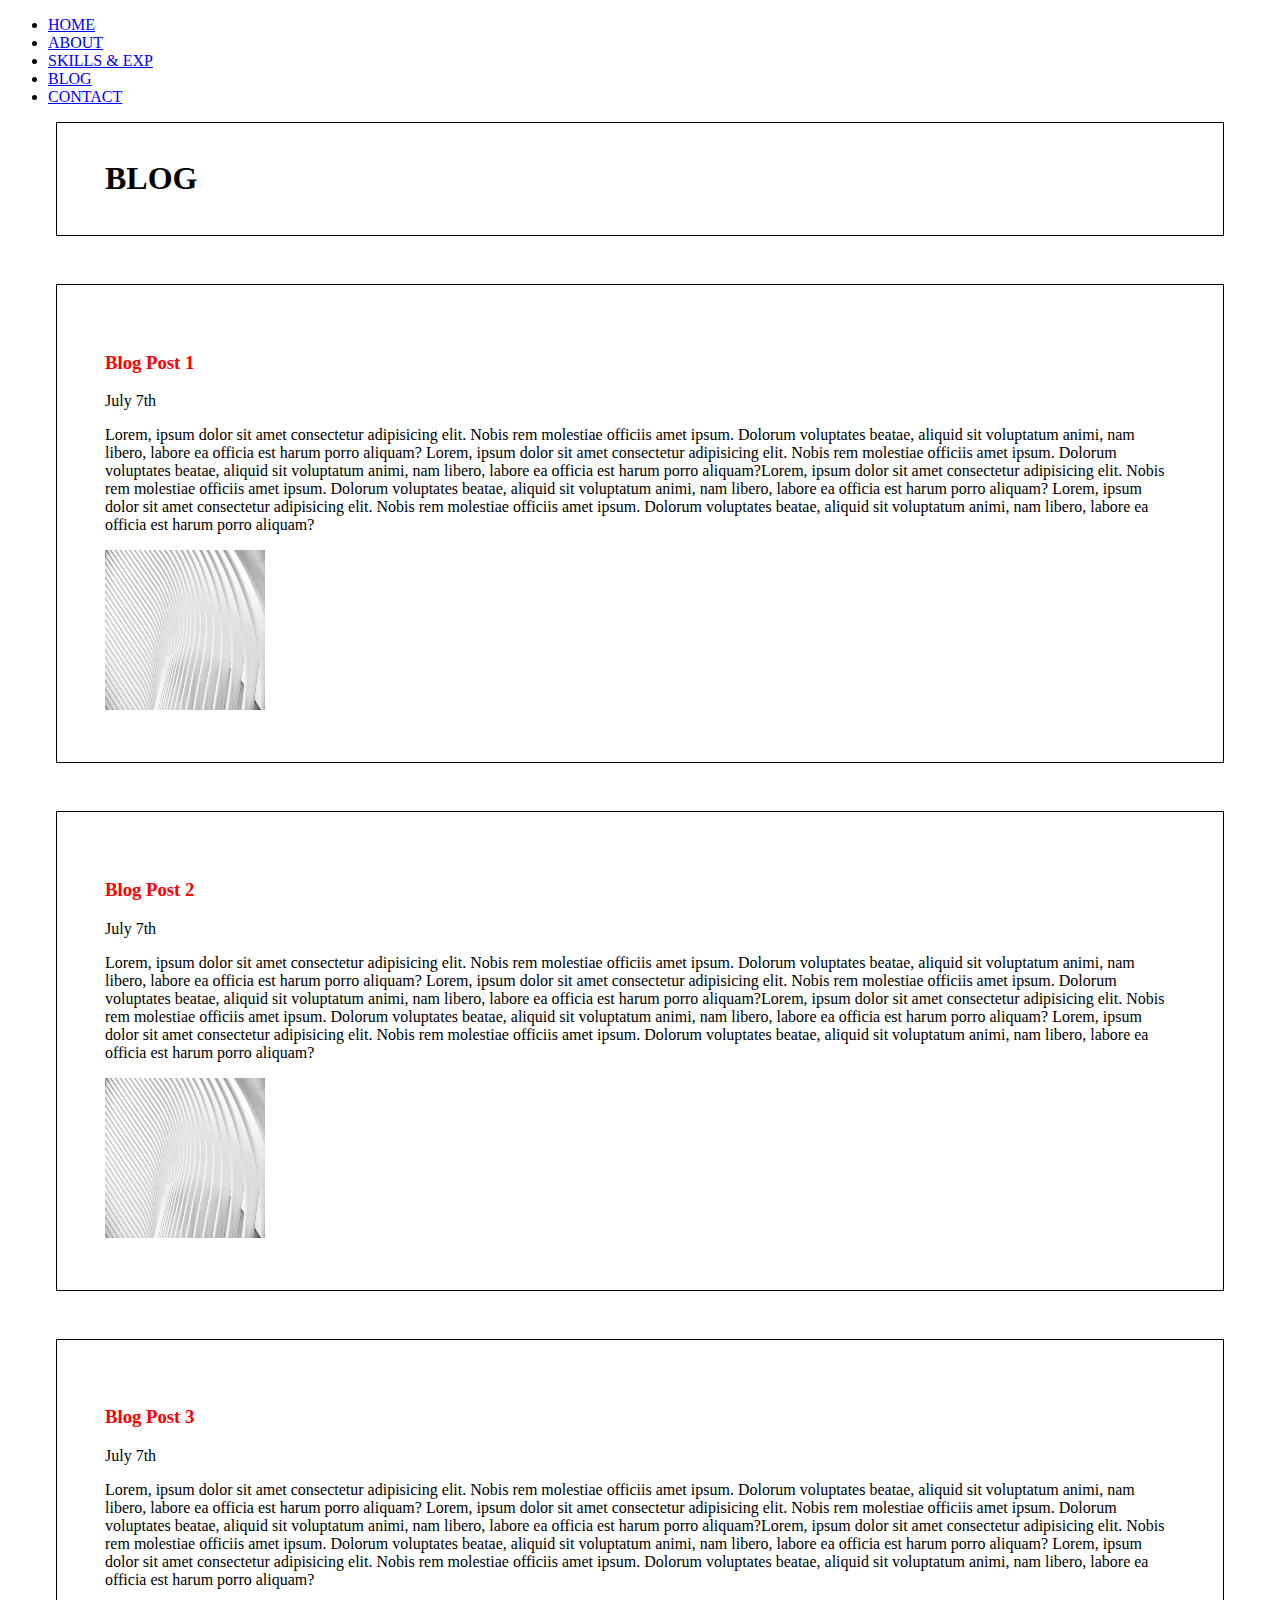
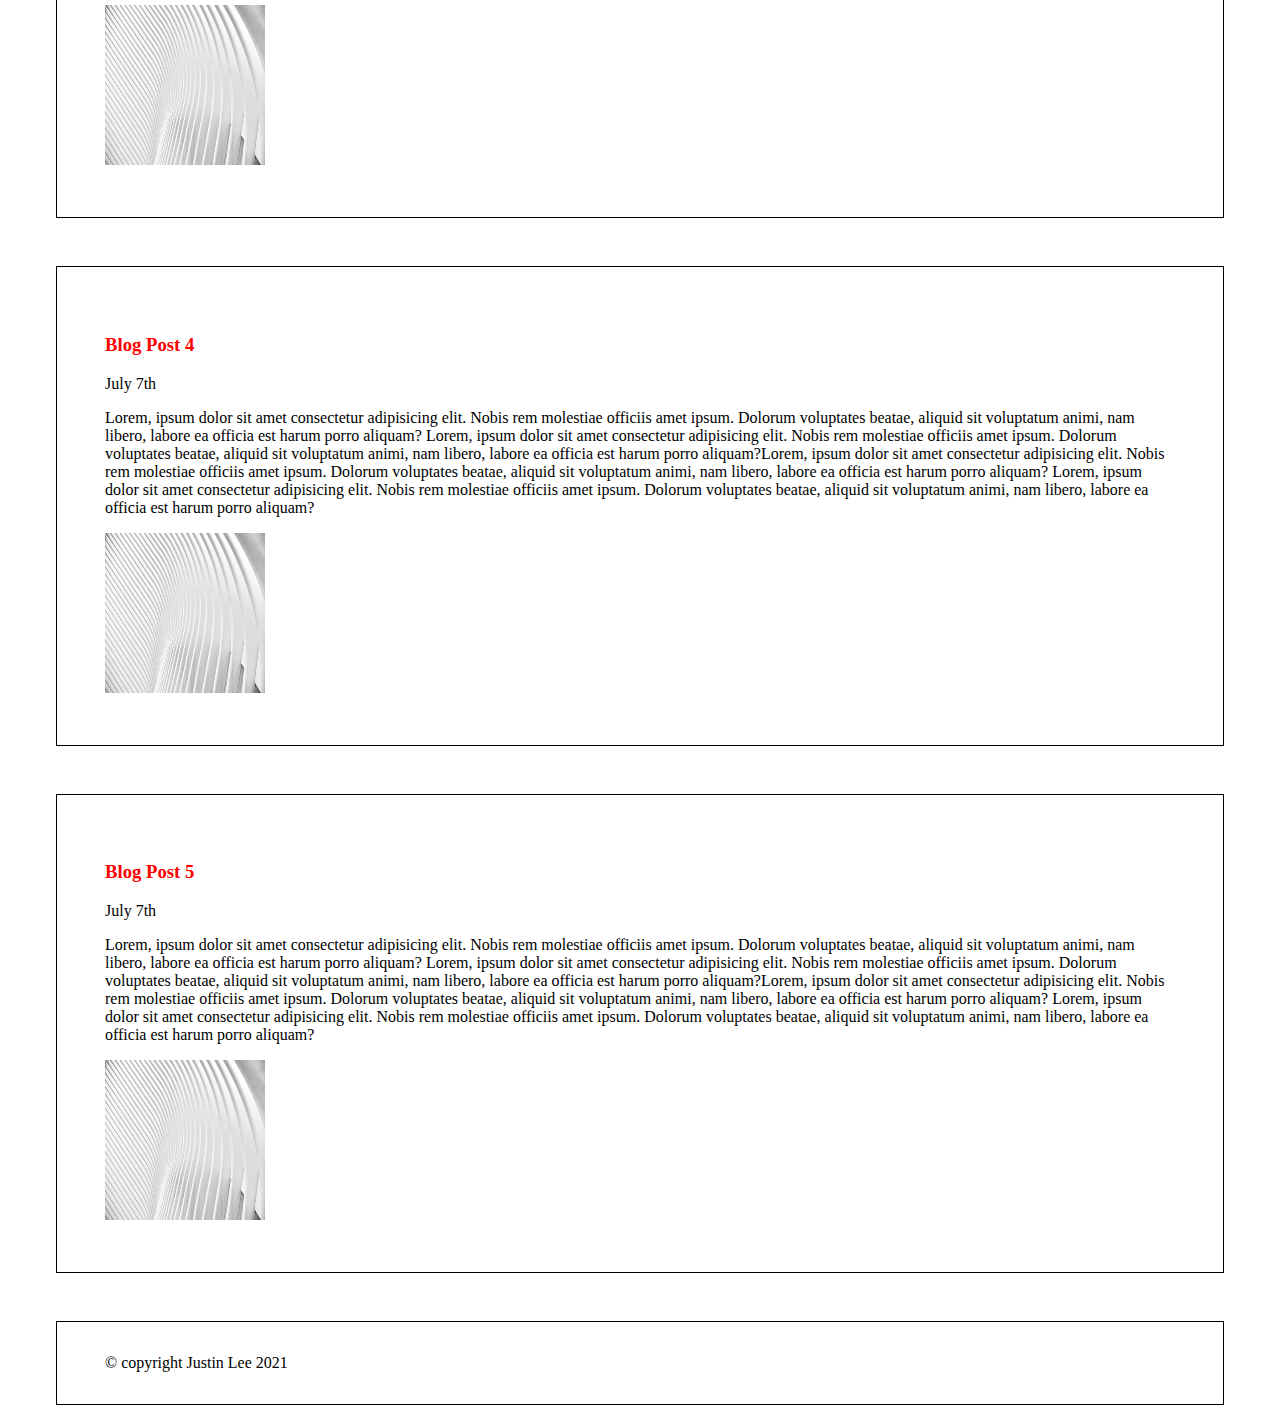
==== pages/blog.html @ 13c80269 "Fixed folder structure for test deployment" ====
<!DOCTYPE html>
<html lang="en">
<head>
    <meta charset="UTF-8">
    <meta http-equiv="X-UA-Compatible" content="IE=edge">
    <meta name="viewport" content="width=device-width, initial-scale=1.0">
    <link href="/src/css/styles.css" rel="stylesheet">
    <title>Blog - Justin Lee - Portfolio</title>
</head>
<body>
    <nav class="navbar">
        <ul>
            <li><a href="/src/index.html">HOME</a></li>
            <li><a href="/src/pages/about.html">ABOUT</a></li>
            <li><a href="/src/pages/skills.html">SKILLS & EXP</a></li>
            <li><a href="/src/pages/blog.html">BLOG</a></li>
            <li><a href="/src/pages/contact.html">CONTACT</a></li>
        </ul>
    </nav>
    <div class="home-container">
        <header id="landing">
            <h1>BLOG</h1>
        </header>
        <article class="blog-box">
            <h3 class="blog-box-heading">Blog Post 1</h3>
            <time datetime="2021-07-07">July 7th</time>
            <p>Lorem, ipsum dolor sit amet consectetur adipisicing elit. Nobis rem molestiae officiis amet ipsum. Dolorum voluptates beatae, aliquid sit voluptatum animi, nam libero, labore ea officia est harum porro aliquam? Lorem, ipsum dolor sit amet consectetur adipisicing elit. Nobis rem molestiae officiis amet ipsum. Dolorum voluptates beatae, aliquid sit voluptatum animi, nam libero, labore ea officia est harum porro aliquam?Lorem, ipsum dolor sit amet consectetur adipisicing elit. Nobis rem molestiae officiis amet ipsum. Dolorum voluptates beatae, aliquid sit voluptatum animi, nam libero, labore ea officia est harum porro aliquam? Lorem, ipsum dolor sit amet consectetur adipisicing elit. Nobis rem molestiae officiis amet ipsum. Dolorum voluptates beatae, aliquid sit voluptatum animi, nam libero, labore ea officia est harum porro aliquam?</p>
            <img class="landing-images" alt="architecture" src="/src/resources/img/wave.jpg">
        </article>
        <article class="blog-box">
            <h3 class="blog-box-heading">Blog Post 2</h3>
            <time datetime="2021-07-07">July 7th</time>
            <p>Lorem, ipsum dolor sit amet consectetur adipisicing elit. Nobis rem molestiae officiis amet ipsum. Dolorum voluptates beatae, aliquid sit voluptatum animi, nam libero, labore ea officia est harum porro aliquam? Lorem, ipsum dolor sit amet consectetur adipisicing elit. Nobis rem molestiae officiis amet ipsum. Dolorum voluptates beatae, aliquid sit voluptatum animi, nam libero, labore ea officia est harum porro aliquam?Lorem, ipsum dolor sit amet consectetur adipisicing elit. Nobis rem molestiae officiis amet ipsum. Dolorum voluptates beatae, aliquid sit voluptatum animi, nam libero, labore ea officia est harum porro aliquam? Lorem, ipsum dolor sit amet consectetur adipisicing elit. Nobis rem molestiae officiis amet ipsum. Dolorum voluptates beatae, aliquid sit voluptatum animi, nam libero, labore ea officia est harum porro aliquam?</p>
            <img class="landing-images" alt="architecture" src="/src/resources/img/wave.jpg">
        </article>
        <article class="blog-box">
            <h3 class="blog-box-heading">Blog Post 3</h3>
            <time datetime="2021-07-07">July 7th</time>
            <p>Lorem, ipsum dolor sit amet consectetur adipisicing elit. Nobis rem molestiae officiis amet ipsum. Dolorum voluptates beatae, aliquid sit voluptatum animi, nam libero, labore ea officia est harum porro aliquam? Lorem, ipsum dolor sit amet consectetur adipisicing elit. Nobis rem molestiae officiis amet ipsum. Dolorum voluptates beatae, aliquid sit voluptatum animi, nam libero, labore ea officia est harum porro aliquam?Lorem, ipsum dolor sit amet consectetur adipisicing elit. Nobis rem molestiae officiis amet ipsum. Dolorum voluptates beatae, aliquid sit voluptatum animi, nam libero, labore ea officia est harum porro aliquam? Lorem, ipsum dolor sit amet consectetur adipisicing elit. Nobis rem molestiae officiis amet ipsum. Dolorum voluptates beatae, aliquid sit voluptatum animi, nam libero, labore ea officia est harum porro aliquam?</p>
            <img class="landing-images" alt="architecture" src="/src/resources/img/wave.jpg">
        </article>
        <article class="blog-box">
            <h3 class="blog-box-heading">Blog Post 4</h3>
            <time datetime="2021-07-07">July 7th</time>
            <p>Lorem, ipsum dolor sit amet consectetur adipisicing elit. Nobis rem molestiae officiis amet ipsum. Dolorum voluptates beatae, aliquid sit voluptatum animi, nam libero, labore ea officia est harum porro aliquam? Lorem, ipsum dolor sit amet consectetur adipisicing elit. Nobis rem molestiae officiis amet ipsum. Dolorum voluptates beatae, aliquid sit voluptatum animi, nam libero, labore ea officia est harum porro aliquam?Lorem, ipsum dolor sit amet consectetur adipisicing elit. Nobis rem molestiae officiis amet ipsum. Dolorum voluptates beatae, aliquid sit voluptatum animi, nam libero, labore ea officia est harum porro aliquam? Lorem, ipsum dolor sit amet consectetur adipisicing elit. Nobis rem molestiae officiis amet ipsum. Dolorum voluptates beatae, aliquid sit voluptatum animi, nam libero, labore ea officia est harum porro aliquam?</p>
            <img class="landing-images" alt="architecture" src="/src/resources/img/wave.jpg">
        </article>
        <article class="blog-box">
            <h3 class="blog-box-heading">Blog Post 5</h3>
            <time datetime="2021-07-07">July 7th</time>
            <p>Lorem, ipsum dolor sit amet consectetur adipisicing elit. Nobis rem molestiae officiis amet ipsum. Dolorum voluptates beatae, aliquid sit voluptatum animi, nam libero, labore ea officia est harum porro aliquam? Lorem, ipsum dolor sit amet consectetur adipisicing elit. Nobis rem molestiae officiis amet ipsum. Dolorum voluptates beatae, aliquid sit voluptatum animi, nam libero, labore ea officia est harum porro aliquam?Lorem, ipsum dolor sit amet consectetur adipisicing elit. Nobis rem molestiae officiis amet ipsum. Dolorum voluptates beatae, aliquid sit voluptatum animi, nam libero, labore ea officia est harum porro aliquam? Lorem, ipsum dolor sit amet consectetur adipisicing elit. Nobis rem molestiae officiis amet ipsum. Dolorum voluptates beatae, aliquid sit voluptatum animi, nam libero, labore ea officia est harum porro aliquam?</p>
            <img class="landing-images" alt="architecture" src="/src/resources/img/wave.jpg">
        </article>
        <footer class="copyright-footer">
            <p>&#169 copyright Justin Lee 2021</p>
        </footer>
    </div>
</body>
</html>
---- src/css/styles.css ----
.landing-images {
  width: 10rem;
  height: 10rem; }

.home-container {
  display: flexbox; }

.home-box {
  margin: 3rem;
  padding: 3rem;
  border: 1px solid black; }

.blog-box {
  margin: 3rem;
  padding: 3rem;
  border: 1px solid black; }

#landing {
  margin: 1rem 3rem;
  padding: 1rem 3rem;
  border: 1px solid black; }

.copyright-footer {
  margin: 1rem 3rem;
  padding: 1rem 3rem;
  border: 1px solid black; }

.home-box-heading {
  color: blue; }

.blog-box-heading {
  color: red; }

#contact-form {
  display: flexbox;
  color: red;
  margin: 3rem;
  padding: 3rem;
  border: 1px solid black; }

/*# sourceMappingURL=styles.css.map */
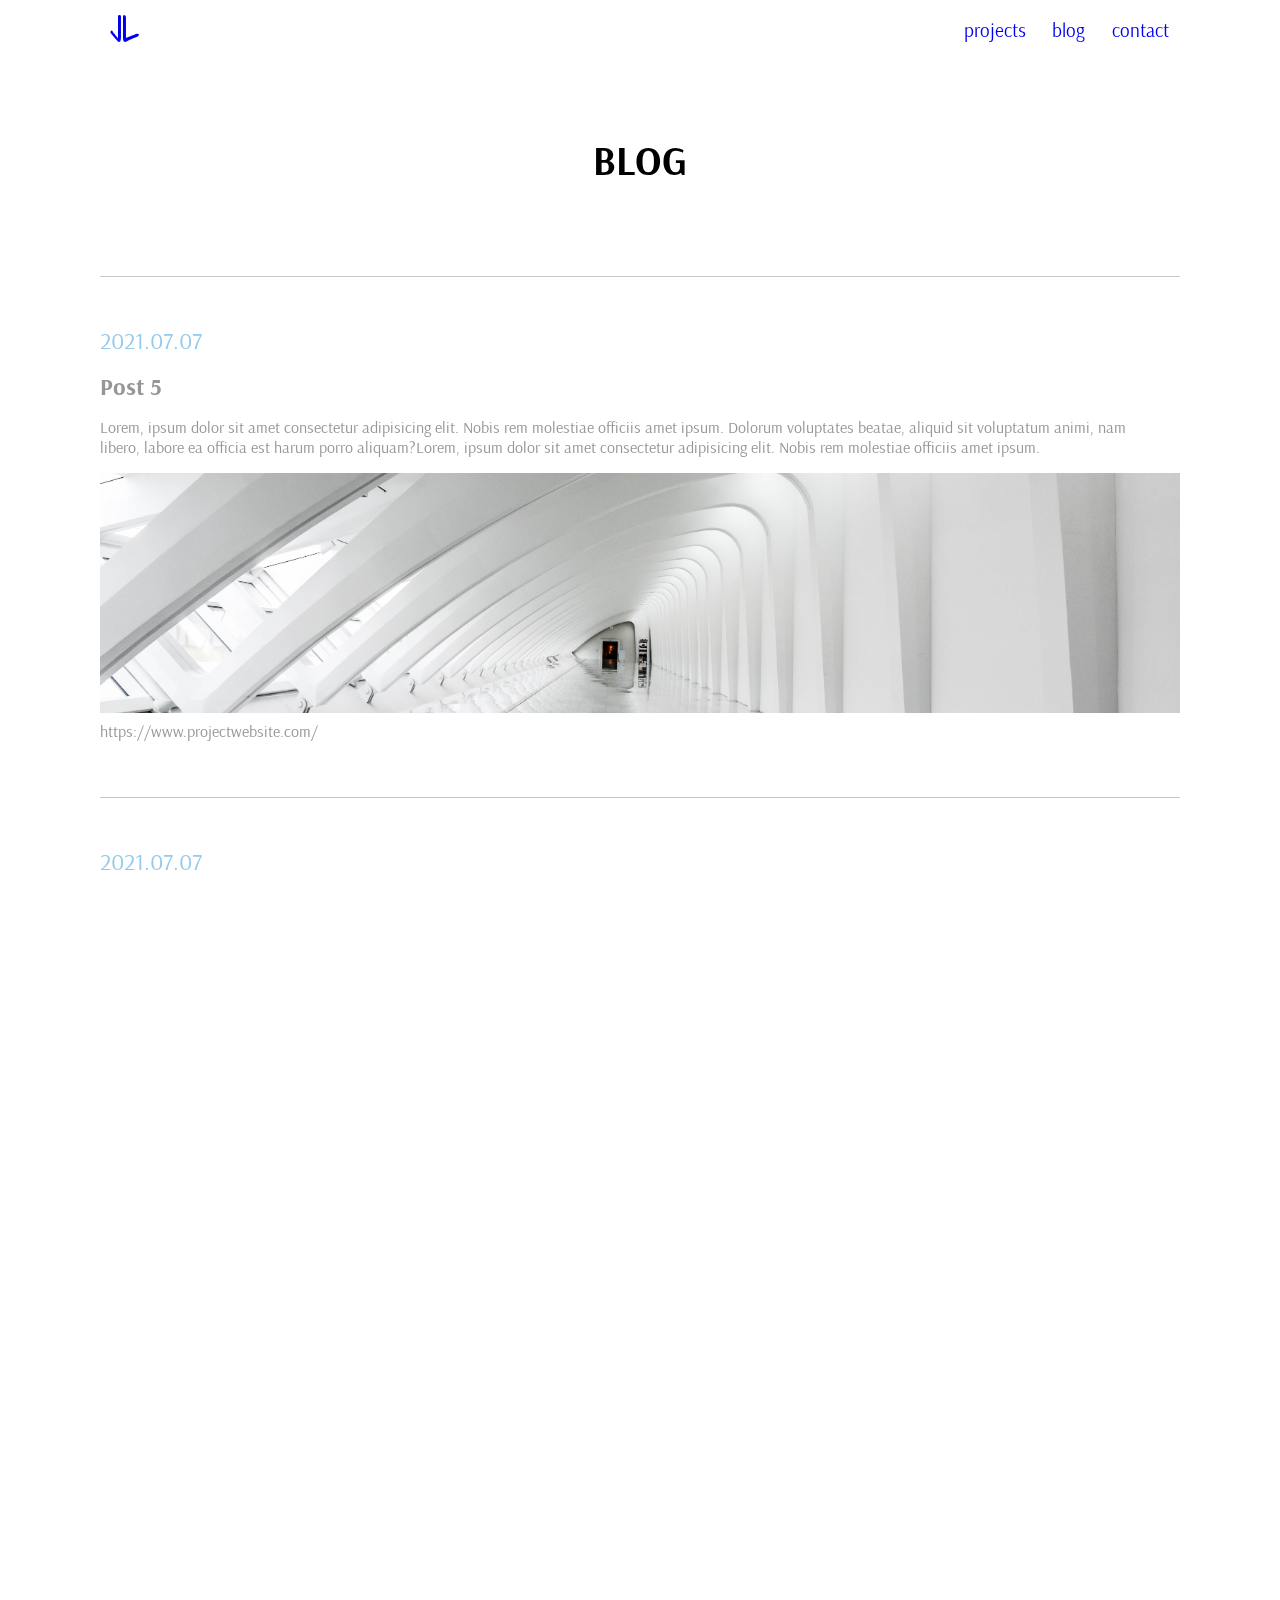
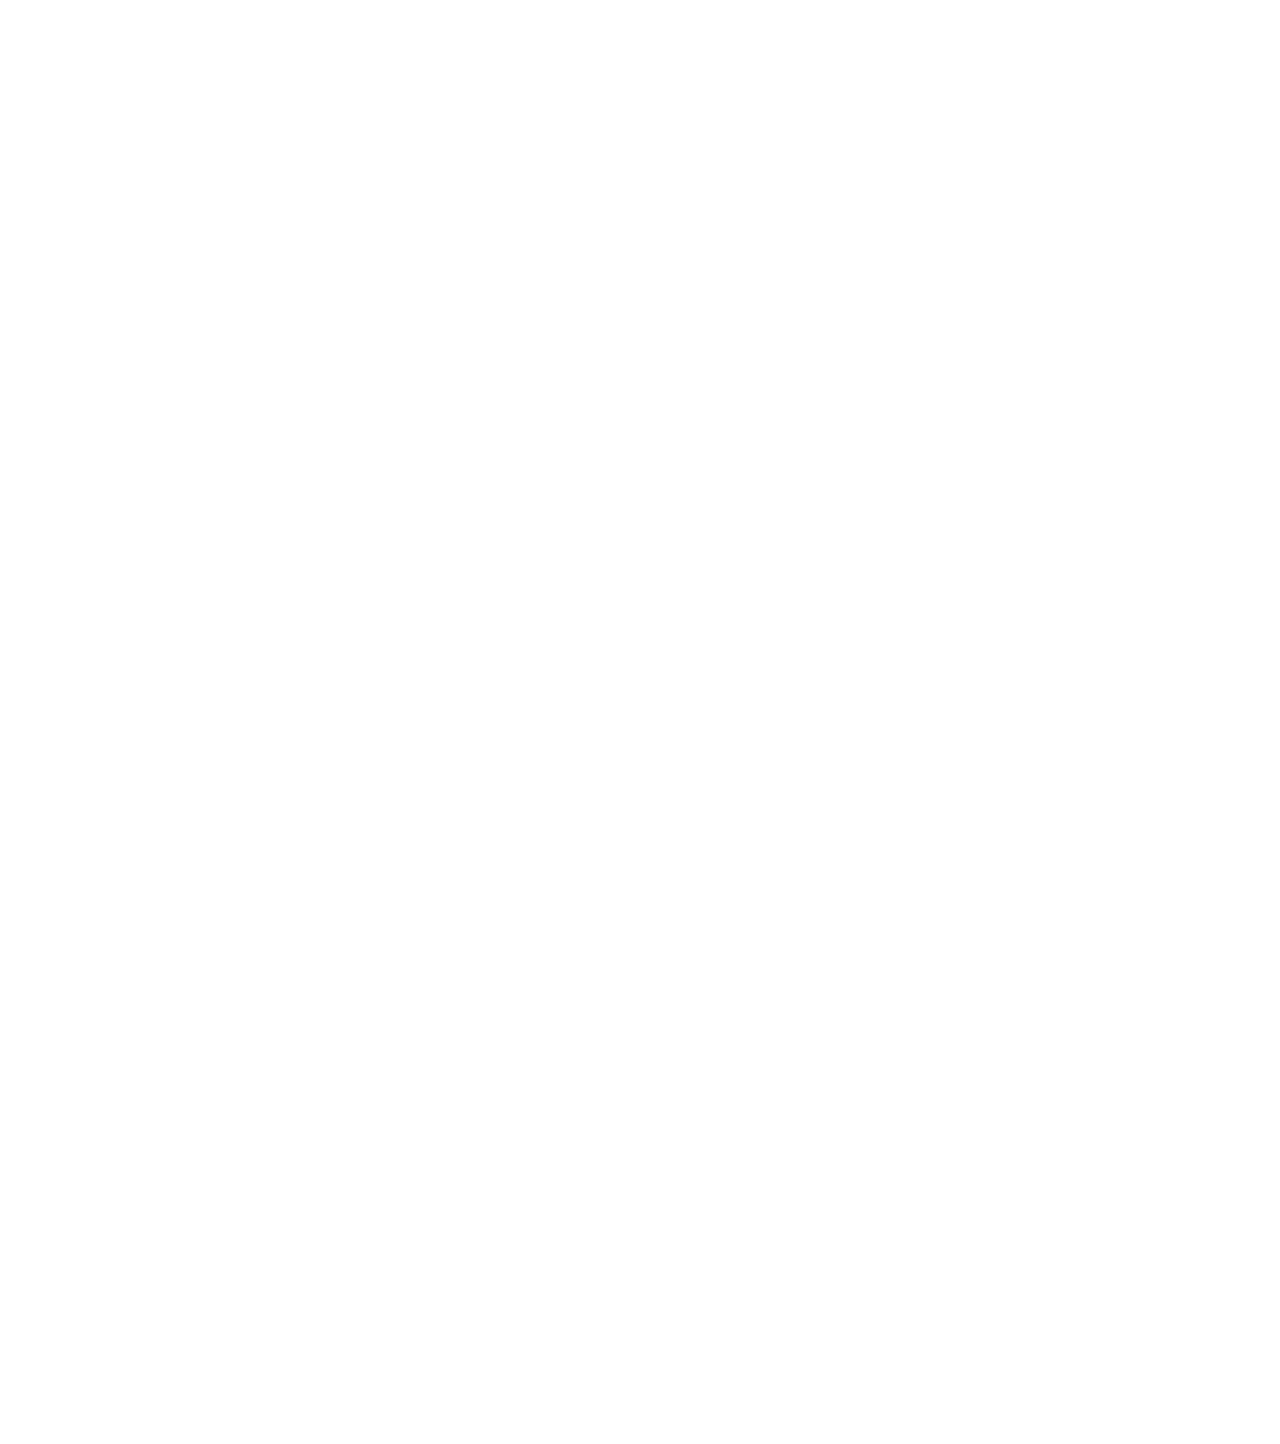
==== commit 095e1a27: "Amended folder stucture for submission, fixed various anchor tags" ====
--- a/pages/blog.html
+++ b/pages/blog.html
@@ -4,56 +4,81 @@
     <meta charset="UTF-8">
     <meta http-equiv="X-UA-Compatible" content="IE=edge">
     <meta name="viewport" content="width=device-width, initial-scale=1.0">
-    <link href="/src/css/styles.css" rel="stylesheet">
+    <link href="/css/styles.css" rel="stylesheet">
+    <link rel="preconnect" href="https://fonts.googleapis.com">
+    <link rel="preconnect" href="https://fonts.gstatic.com" crossorigin>
+    <link href="https://fonts.googleapis.com/css2?family=Arsenal:ital,wght@0,400;0,700;1,400;1,700&family=Covered+By+Your+Grace&display=swap" rel="stylesheet">
     <title>Blog - Justin Lee - Portfolio</title>
 </head>
 <body>
-    <nav class="navbar">
-        <ul>
-            <li><a href="/src/index.html">HOME</a></li>
-            <li><a href="/src/pages/about.html">ABOUT</a></li>
-            <li><a href="/src/pages/skills.html">SKILLS & EXP</a></li>
-            <li><a href="/src/pages/blog.html">BLOG</a></li>
-            <li><a href="/src/pages/contact.html">CONTACT</a></li>
-        </ul>
-    </nav>
-    <div class="home-container">
-        <header id="landing">
+
+    <!--Navbar-->
+    <header class="header-outer-container">
+        <nav class="nav-container">
+            <a id="name-logo" href="../index.html">JL</a>
+            <div>
+                <a href="./projects.html">projects</a>
+                <a href="./blog.html">blog</a>
+                <a href="./contact.html">contact</a>
+            </div>
+        </nav>
+    </header>
+
+    <div class="container">
             <h1>BLOG</h1>
-        </header>
-        <article class="blog-box">
-            <h3 class="blog-box-heading">Blog Post 1</h3>
-            <time datetime="2021-07-07">July 7th</time>
-            <p>Lorem, ipsum dolor sit amet consectetur adipisicing elit. Nobis rem molestiae officiis amet ipsum. Dolorum voluptates beatae, aliquid sit voluptatum animi, nam libero, labore ea officia est harum porro aliquam? Lorem, ipsum dolor sit amet consectetur adipisicing elit. Nobis rem molestiae officiis amet ipsum. Dolorum voluptates beatae, aliquid sit voluptatum animi, nam libero, labore ea officia est harum porro aliquam?Lorem, ipsum dolor sit amet consectetur adipisicing elit. Nobis rem molestiae officiis amet ipsum. Dolorum voluptates beatae, aliquid sit voluptatum animi, nam libero, labore ea officia est harum porro aliquam? Lorem, ipsum dolor sit amet consectetur adipisicing elit. Nobis rem molestiae officiis amet ipsum. Dolorum voluptates beatae, aliquid sit voluptatum animi, nam libero, labore ea officia est harum porro aliquam?</p>
-            <img class="landing-images" alt="architecture" src="/src/resources/img/wave.jpg">
-        </article>
-        <article class="blog-box">
-            <h3 class="blog-box-heading">Blog Post 2</h3>
-            <time datetime="2021-07-07">July 7th</time>
-            <p>Lorem, ipsum dolor sit amet consectetur adipisicing elit. Nobis rem molestiae officiis amet ipsum. Dolorum voluptates beatae, aliquid sit voluptatum animi, nam libero, labore ea officia est harum porro aliquam? Lorem, ipsum dolor sit amet consectetur adipisicing elit. Nobis rem molestiae officiis amet ipsum. Dolorum voluptates beatae, aliquid sit voluptatum animi, nam libero, labore ea officia est harum porro aliquam?Lorem, ipsum dolor sit amet consectetur adipisicing elit. Nobis rem molestiae officiis amet ipsum. Dolorum voluptates beatae, aliquid sit voluptatum animi, nam libero, labore ea officia est harum porro aliquam? Lorem, ipsum dolor sit amet consectetur adipisicing elit. Nobis rem molestiae officiis amet ipsum. Dolorum voluptates beatae, aliquid sit voluptatum animi, nam libero, labore ea officia est harum porro aliquam?</p>
-            <img class="landing-images" alt="architecture" src="/src/resources/img/wave.jpg">
-        </article>
-        <article class="blog-box">
-            <h3 class="blog-box-heading">Blog Post 3</h3>
-            <time datetime="2021-07-07">July 7th</time>
-            <p>Lorem, ipsum dolor sit amet consectetur adipisicing elit. Nobis rem molestiae officiis amet ipsum. Dolorum voluptates beatae, aliquid sit voluptatum animi, nam libero, labore ea officia est harum porro aliquam? Lorem, ipsum dolor sit amet consectetur adipisicing elit. Nobis rem molestiae officiis amet ipsum. Dolorum voluptates beatae, aliquid sit voluptatum animi, nam libero, labore ea officia est harum porro aliquam?Lorem, ipsum dolor sit amet consectetur adipisicing elit. Nobis rem molestiae officiis amet ipsum. Dolorum voluptates beatae, aliquid sit voluptatum animi, nam libero, labore ea officia est harum porro aliquam? Lorem, ipsum dolor sit amet consectetur adipisicing elit. Nobis rem molestiae officiis amet ipsum. Dolorum voluptates beatae, aliquid sit voluptatum animi, nam libero, labore ea officia est harum porro aliquam?</p>
-            <img class="landing-images" alt="architecture" src="/src/resources/img/wave.jpg">
-        </article>
-        <article class="blog-box">
-            <h3 class="blog-box-heading">Blog Post 4</h3>
-            <time datetime="2021-07-07">July 7th</time>
-            <p>Lorem, ipsum dolor sit amet consectetur adipisicing elit. Nobis rem molestiae officiis amet ipsum. Dolorum voluptates beatae, aliquid sit voluptatum animi, nam libero, labore ea officia est harum porro aliquam? Lorem, ipsum dolor sit amet consectetur adipisicing elit. Nobis rem molestiae officiis amet ipsum. Dolorum voluptates beatae, aliquid sit voluptatum animi, nam libero, labore ea officia est harum porro aliquam?Lorem, ipsum dolor sit amet consectetur adipisicing elit. Nobis rem molestiae officiis amet ipsum. Dolorum voluptates beatae, aliquid sit voluptatum animi, nam libero, labore ea officia est harum porro aliquam? Lorem, ipsum dolor sit amet consectetur adipisicing elit. Nobis rem molestiae officiis amet ipsum. Dolorum voluptates beatae, aliquid sit voluptatum animi, nam libero, labore ea officia est harum porro aliquam?</p>
-            <img class="landing-images" alt="architecture" src="/src/resources/img/wave.jpg">
-        </article>
-        <article class="blog-box">
-            <h3 class="blog-box-heading">Blog Post 5</h3>
-            <time datetime="2021-07-07">July 7th</time>
-            <p>Lorem, ipsum dolor sit amet consectetur adipisicing elit. Nobis rem molestiae officiis amet ipsum. Dolorum voluptates beatae, aliquid sit voluptatum animi, nam libero, labore ea officia est harum porro aliquam? Lorem, ipsum dolor sit amet consectetur adipisicing elit. Nobis rem molestiae officiis amet ipsum. Dolorum voluptates beatae, aliquid sit voluptatum animi, nam libero, labore ea officia est harum porro aliquam?Lorem, ipsum dolor sit amet consectetur adipisicing elit. Nobis rem molestiae officiis amet ipsum. Dolorum voluptates beatae, aliquid sit voluptatum animi, nam libero, labore ea officia est harum porro aliquam? Lorem, ipsum dolor sit amet consectetur adipisicing elit. Nobis rem molestiae officiis amet ipsum. Dolorum voluptates beatae, aliquid sit voluptatum animi, nam libero, labore ea officia est harum porro aliquam?</p>
-            <img class="landing-images" alt="architecture" src="/src/resources/img/wave.jpg">
-        </article>
-        <footer class="copyright-footer">
-            <p>&#169 copyright Justin Lee 2021</p>
-        </footer>
+            <ul class="blog-posts">
+                <li>
+                    <div>
+                        <time datetime="2021-07-07">2021.07.07</time>
+                        <h4>Post 5</h4>
+                        <p>Lorem, ipsum dolor sit amet consectetur adipisicing elit. Nobis rem molestiae officiis amet ipsum. Dolorum voluptates beatae, aliquid sit voluptatum animi, nam libero, labore ea officia est harum porro aliquam?Lorem, ipsum dolor sit amet consectetur adipisicing elit. Nobis rem molestiae officiis amet ipsum.</p>
+                        <img alt="architecture" src="/resources/img/arches.jpg">
+                        <a href="https://www.google.com/">https://www.projectwebsite.com/</a>
+                    </div>
+                </li>
+                <li>
+                    <div>
+                        <time datetime="2021-07-07">2021.07.07</time>
+                        <h4>Post 4</h4>
+                        <p>Lorem, ipsum dolor sit amet consectetur adipisicing elit. Nobis rem molestiae officiis amet ipsum. Dolorum voluptates beatae, aliquid sit voluptatum animi, nam libero, labore ea officia est harum porro aliquam?Lorem, ipsum dolor sit amet consectetur adipisicing elit. Nobis rem molestiae officiis amet ipsum.</p>
+                        <img alt="architecture" src="/resources/img/arches.jpg">
+                        <a href="https://www.google.com/">https://www.projectwebsite.com/</a>
+                    </div>
+                </li>
+                <li>
+                    <div>
+                        <time datetime="2021-07-07">2021.07.07</time>
+                        <h4>Post 3</h4>
+                        <p>Lorem, ipsum dolor sit amet consectetur adipisicing elit. Nobis rem molestiae officiis amet ipsum. Dolorum voluptates beatae, aliquid sit voluptatum animi, nam libero, labore ea officia est harum porro aliquam?Lorem, ipsum dolor sit amet consectetur adipisicing elit. Nobis rem molestiae officiis amet ipsum.</p>
+                        <img alt="architecture" src="/resources/img/arches.jpg">
+                        <a href="https://www.google.com/">https://www.projectwebsite.com/</a>
+                    </div>
+                </li>
+                <li>
+                    <div>
+                        <time datetime="2021-07-07">2021.07.07</time>
+                        <h4>Post 2</h4>
+                        <p>Lorem, ipsum dolor sit amet consectetur adipisicing elit. Nobis rem molestiae officiis amet ipsum. Dolorum voluptates beatae, aliquid sit voluptatum animi, nam libero, labore ea officia est harum porro aliquam?Lorem, ipsum dolor sit amet consectetur adipisicing elit. Nobis rem molestiae officiis amet ipsum.</p>
+                        <img alt="architecture" src="/resources/img/arches.jpg">
+                        <a href="https://www.google.com/">https://www.projectwebsite.com/</a>
+                    </div>
+                </li>
+                <li>
+                    <div>
+                        <time datetime="2021-07-07">2021.07.07</time>
+                        <h4>Post 1</h4>
+                        <p>Lorem, ipsum dolor sit amet consectetur adipisicing elit. Nobis rem molestiae officiis amet ipsum. Dolorum voluptates beatae, aliquid sit voluptatum animi, nam libero, labore ea officia est harum porro aliquam?Lorem, ipsum dolor sit amet consectetur adipisicing elit. Nobis rem molestiae officiis amet ipsum.</p>
+                        <img alt="architecture" src="/resources/img/arches.jpg">
+                        <a href="https://www.google.com/">https://www.projectwebsite.com/</a>
+                    </div>
+                </li>
+            </ul>
+                <div class="read-more-container">
+                 <a id="read-more-tag" href="https://www.google.com/">Read more...</a>
+                </div>
     </div>
+    <footer class="copyright-footer">
+        <p>&#169 copyright Justin Lee 2021</p>
+    </footer>
 </body>
 </html>--- a/css/styles.css
+++ b/css/styles.css
@@ -0,0 +1,518 @@
+/*Colours and fonts*/
+/*SASS mixins*/
+/*HTML reset*/
+html, body {
+  width: 100%;
+  height: 100%;
+  margin: 0px;
+  padding: 0px;
+  overflow-x: hidden;
+  font-family: "Arsenal", sans-serif;
+  scroll-behavior: smooth; }
+
+/* Navbar settings */
+.header-outer-container {
+  max-width: 1080px;
+  margin-left: auto;
+  margin-right: auto;
+  padding-left: 4rem;
+  padding-right: 4rem;
+  height: 60px; }
+
+.nav-container {
+  display: flex;
+  justify-content: space-between;
+  align-items: center;
+  height: 100%; }
+  .nav-container div a {
+    transition: color 0.4s ease;
+    position: relative; }
+  .nav-container div a::before {
+    transform: scaleX(0);
+    transform-origin: bottom right; }
+  .nav-container div a:hover::before {
+    transform: scaleX(1);
+    transform-origin: bottom left; }
+  .nav-container div a::before {
+    content: " ";
+    display: block;
+    position: absolute;
+    top: 0;
+    right: 0;
+    bottom: 0;
+    left: 0;
+    inset: 0 0 0 0;
+    background: #93CAED;
+    z-index: -1;
+    transition: transform .4s ease; }
+  .nav-container div a {
+    padding: .5rem .7rem;
+    text-decoration: none;
+    position: relative;
+    font-size: 1.2rem; }
+  .nav-container div a:visited {
+    color: #969696; }
+  .nav-container div a:hover {
+    color: white; }
+
+#name-logo {
+  font-family: 'Covered By Your Grace', cursive;
+  font-size: 2.5rem;
+  padding: 2px 10px;
+  text-decoration: none;
+  transition: .5s; }
+
+#name-logo:visited {
+  color: #969696; }
+
+#name-logo:hover {
+  color: #93CAED;
+  transform: scale(1.2); }
+
+/* Settings for landing headings */
+#landing-full {
+  display: flex;
+  height: 100vh; }
+  #landing-full #landing-left {
+    height: 100vh;
+    width: 30vw;
+    background-color: white;
+    display: flex;
+    flex-direction: column;
+    justify-content: center;
+    align-items: flex-end; }
+    #landing-full #landing-left h1 {
+      font-size: 7rem;
+      margin: 0;
+      margin-right: 1rem;
+      color: #c8c8c8;
+      font-weight: 400;
+      font-family: 'Covered By Your Grace', cursive;
+      margin-top: -2rem; }
+  #landing-full #landing-right {
+    height: 100vh;
+    width: 70vw;
+    display: flex;
+    flex-direction: column;
+    justify-content: center;
+    align-items: flex-start;
+    background-image: url("../resources/img/wave.jpg");
+    background-size: cover;
+    background-position: center; }
+    #landing-full #landing-right h2 {
+      font-size: 1.6rem;
+      margin: 0;
+      padding-top: 20rem;
+      color: #969696; }
+    #landing-full #landing-right #landing-links {
+      display: flex;
+      flex-direction: column;
+      padding-top: 1rem; }
+      #landing-full #landing-right #landing-links a {
+        transition: color 0.4s ease;
+        position: relative; }
+      #landing-full #landing-right #landing-links a::before {
+        transform: scaleX(0);
+        transform-origin: bottom right; }
+      #landing-full #landing-right #landing-links a:hover::before {
+        transform: scaleX(1);
+        transform-origin: bottom left; }
+      #landing-full #landing-right #landing-links a::before {
+        content: " ";
+        display: block;
+        position: absolute;
+        top: 0;
+        right: 0;
+        bottom: 0;
+        left: 0;
+        inset: 0 0 0 0;
+        background: #93CAED;
+        z-index: -1;
+        transition: transform .4s ease; }
+      #landing-full #landing-right #landing-links a {
+        margin-top: 1rem;
+        padding-bottom: .25rem;
+        text-decoration: none;
+        font-size: 1.2rem;
+        z-index: 1;
+        padding-right: 1rem; }
+      #landing-full #landing-right #landing-links a:visited {
+        color: #969696; }
+      #landing-full #landing-right #landing-links a:hover {
+        color: white; }
+
+#contact-me {
+  text-decoration: none;
+  color: #93CAED;
+  padding: 0; }
+
+/*Index - About me styling*/
+.container {
+  display: flex;
+  flex-direction: column;
+  justify-content: center;
+  max-width: 1080px;
+  margin-left: auto;
+  margin-right: auto;
+  padding-left: 4rem;
+  padding-right: 4rem; }
+  .container h1 {
+    padding-top: 3rem;
+    padding-bottom: 3rem;
+    text-align: center;
+    font-size: 2.5rem; }
+  .container p {
+    padding: 3rem 6rem;
+    font-size: 1.5rem;
+    text-align: center;
+    color: #969696;
+    padding-top: 6rem;
+    padding-bottom: 6rem; }
+  .container section {
+    display: flex;
+    flex-wrap: wrap;
+    width: 1000px;
+    justify-content: center;
+    margin: auto auto; }
+    .container section a {
+      width: 15rem;
+      height: 15rem;
+      overflow: hidden;
+      padding: 1rem; }
+      .container section a img {
+        width: 15rem;
+        height: 15rem;
+        object-fit: cover; }
+    .container section span {
+      padding: 3rem 6rem;
+      font-size: 1.5rem;
+      text-align: center;
+      color: #969696;
+      padding-top: 7rem;
+      padding-bottom: 2rem; }
+
+/*Recent Projects styling*/
+.projects-posts {
+  padding-left: 0;
+  border-bottom: 1px solid #c8c8c8; }
+  .projects-posts li {
+    display: flex;
+    list-style: none;
+    height: 15rem;
+    padding-bottom: 3rem;
+    padding-top: 3rem;
+    border-top: 1px solid #c8c8c8; }
+    .projects-posts li time {
+      font-size: 1.5rem;
+      color: #93CAED;
+      min-width: 3rem; }
+    .projects-posts li div {
+      display: flex;
+      flex-direction: column;
+      justify-content: space-between; }
+      .projects-posts li div h4 {
+        font-size: 1.5rem;
+        padding: 0 1rem 1rem 1rem;
+        margin: 0;
+        color: #969696; }
+      .projects-posts li div p {
+        font-family: "Arsenal", sans-serif;
+        font-size: 1rem;
+        margin: 0;
+        text-align: left;
+        padding-top: 0;
+        padding-left: 1rem;
+        padding-right: 1rem;
+        padding-bottom: 0;
+        flex-grow: 2; }
+      .projects-posts li div a {
+        transition: color 0.4s ease;
+        position: relative; }
+      .projects-posts li div a::before {
+        transform: scaleX(0);
+        transform-origin: bottom right; }
+      .projects-posts li div a:hover::before {
+        transform: scaleX(1);
+        transform-origin: bottom left; }
+      .projects-posts li div a::before {
+        content: " ";
+        display: block;
+        position: absolute;
+        top: 0;
+        right: 0;
+        bottom: 0;
+        left: 0;
+        inset: 0 0 0 0;
+        background: #93CAED;
+        z-index: -1;
+        transition: transform .4s ease; }
+      .projects-posts li div a {
+        margin-left: .5rem;
+        margin-right: auto;
+        padding: .5rem;
+        text-decoration: none;
+        color: #969696; }
+      .projects-posts li div a:visited {
+        color: #969696; }
+      .projects-posts li div a:hover {
+        color: white; }
+    .projects-posts li img {
+      float: right;
+      min-width: 240px;
+      height: 240px;
+      object-fit: cover; }
+
+/* Blog posts styling */
+.blog-posts {
+  padding-left: 0;
+  border-bottom: 1px solid #c8c8c8; }
+  .blog-posts li {
+    display: flex;
+    list-style: none;
+    max-height: 30rem;
+    padding-bottom: 3rem;
+    border-top: 1px solid #c8c8c8; }
+    .blog-posts li time {
+      font-size: 1.5rem;
+      color: #93CAED;
+      min-width: 3rem;
+      padding: 3rem 0 1rem 0; }
+    .blog-posts li div {
+      display: flex;
+      flex-direction: column;
+      justify-content: space-between; }
+      .blog-posts li div h4 {
+        font-size: 1.5rem;
+        padding: 0 1rem 1rem 1rem;
+        margin: 0;
+        color: #969696;
+        padding-left: 0; }
+      .blog-posts li div p {
+        font-family: "Arsenal", sans-serif;
+        font-size: 1rem;
+        margin: 0;
+        text-align: left;
+        padding-top: 0;
+        padding-left: 0;
+        padding-right: 1rem;
+        padding-bottom: 0;
+        flex-grow: 2; }
+      .blog-posts li div a {
+        transition: color 0.4s ease;
+        position: relative; }
+      .blog-posts li div a::before {
+        transform: scaleX(0);
+        transform-origin: bottom right; }
+      .blog-posts li div a:hover::before {
+        transform: scaleX(1);
+        transform-origin: bottom left; }
+      .blog-posts li div a::before {
+        content: " ";
+        display: block;
+        position: absolute;
+        top: 0;
+        right: 0;
+        bottom: 0;
+        left: 0;
+        inset: 0 0 0 0;
+        background: #93CAED;
+        z-index: -1;
+        transition: transform .4s ease; }
+      .blog-posts li div a {
+        margin-right: auto;
+        padding: .5rem 0;
+        text-decoration: none;
+        color: #969696; }
+      .blog-posts li div a:visited {
+        color: #969696; }
+      .blog-posts li div a:hover {
+        color: white; }
+    .blog-posts li img {
+      float: right;
+      min-width: 240px;
+      height: 240px;
+      object-fit: cover;
+      padding-top: 1rem; }
+
+.read-more-container a {
+  transition: color 0.4s ease;
+  position: relative; }
+.read-more-container a::before {
+  transform: scaleX(0);
+  transform-origin: bottom right; }
+.read-more-container a:hover::before {
+  transform: scaleX(1);
+  transform-origin: bottom left; }
+.read-more-container a::before {
+  content: " ";
+  display: block;
+  position: absolute;
+  top: 0;
+  right: 0;
+  bottom: 0;
+  left: 0;
+  inset: 0 0 0 0;
+  background: #93CAED;
+  z-index: -1;
+  transition: transform .4s ease; }
+.read-more-container #read-more-tag {
+  position: relative;
+  color: #969696; }
+
+#read-more-tag {
+  font-size: 1.5rem;
+  text-decoration: none; }
+
+#read-more-tag:visited {
+  color: #969696; }
+
+#read-more-tag:hover {
+  color: white; }
+
+/* Contact page styling */
+.contact-details-container form {
+  display: flex;
+  flex-direction: column;
+  align-items: center; }
+  .contact-details-container form input {
+    font-family: "Arsenal", sans-serif;
+    font-size: 1rem;
+    margin: 0;
+    text-align: left;
+    width: 20rem;
+    margin-bottom: 1rem;
+    padding: .5rem;
+    border-radius: 10px;
+    border: 1px solid #c8c8c8; }
+  .contact-details-container form textarea {
+    font-family: "Arsenal", sans-serif;
+    font-size: 1rem;
+    margin: 0;
+    text-align: left;
+    width: 20rem;
+    padding: .5rem;
+    resize: none;
+    border-radius: 10px;
+    border: 1px solid #c8c8c8; }
+  .contact-details-container form .button {
+    text-align: center;
+    margin-top: 1rem;
+    width: 10rem;
+    transition: .5s; }
+  .contact-details-container form .button:hover {
+    background-color: #93CAED;
+    color: white;
+    cursor: pointer;
+    border-color: white; }
+
+.icon-container {
+  display: flex;
+  justify-content: space-between;
+  width: 20rem;
+  margin-left: auto;
+  margin-right: auto;
+  padding-top: 3rem; }
+  .icon-container a i {
+    color: #969696;
+    transition: 0.5s; }
+  .icon-container a i:hover {
+    color: #93CAED; }
+
+/*Media Breakpoints*/
+@media (max-width: 1200px) {
+  .container section {
+    width: 800px; } }
+@media (max-width: 1024px) {
+  .container section {
+    width: 600px; }
+    .container section span {
+      padding: 3rem 2rem 0 2rem; }
+      .container section span a {
+        padding: 0; }
+
+  .projects-posts li {
+    flex-direction: column;
+    height: 32rem; }
+    .projects-posts li div h4 {
+      padding-left: 0;
+      padding-top: 1rem; }
+    .projects-posts li div p {
+      padding-left: 0; }
+    .projects-posts li div a {
+      padding-left: 0;
+      margin-left: 0;
+      margin-top: 1rem;
+      margin-bottom: 1rem; }
+
+  .blog-posts li {
+    max-height: 35rem; }
+    .blog-posts li div p {
+      padding-right: 0; }
+    .blog-posts li div a {
+      margin-top: 1rem; }
+    .blog-posts li img {
+      width: 100%; }
+
+  #landing-full #landing-left {
+    align-items: center; }
+    #landing-full #landing-left h1 {
+      writing-mode: vertical-rl;
+      padding-top: 4rem;
+      font-size: 10rem; } }
+@media (max-width: 480px) {
+  .header-outer-container {
+    padding-left: 2rem;
+    padding-right: 2rem; }
+
+  .nav-container a {
+    font-size: 1rem; }
+
+  #landing-full #landing-left {
+    align-items: center; }
+    #landing-full #landing-left h1 {
+      writing-mode: vertical-rl;
+      padding-top: 4rem;
+      font-size: 7rem; }
+
+  .container {
+    padding-left: 2rem;
+    padding-right: 2rem; }
+    .container section {
+      width: 300px; }
+      .container section span {
+        padding: 3rem 2rem 0 2rem; }
+        .container section span a {
+          padding: 0; }
+    .container p {
+      padding: 3rem 1rem;
+      font-size: 1.2rem; }
+
+  .projects-posts li {
+    flex-direction: column;
+    height: 32rem; }
+    .projects-posts li div h4 {
+      padding-left: 0;
+      padding-top: 1rem; }
+    .projects-posts li div p {
+      padding-left: 0; }
+    .projects-posts li div a {
+      padding-left: 0;
+      margin-left: 0;
+      padding-top: 1rem;
+      padding-bottom: 1rem; }
+
+  .blog-posts li {
+    max-height: 35rem; }
+    .blog-posts li div p {
+      padding-right: 0; }
+    .blog-posts li div a {
+      padding-top: 1rem; }
+    .blog-posts li img {
+      width: 100%; } }
+/*Copyright footer styling*/
+.copyright-footer {
+  margin-top: 5rem;
+  text-align: center;
+  color: #c8c8c8; }
+
+/*# sourceMappingURL=styles.css.map */
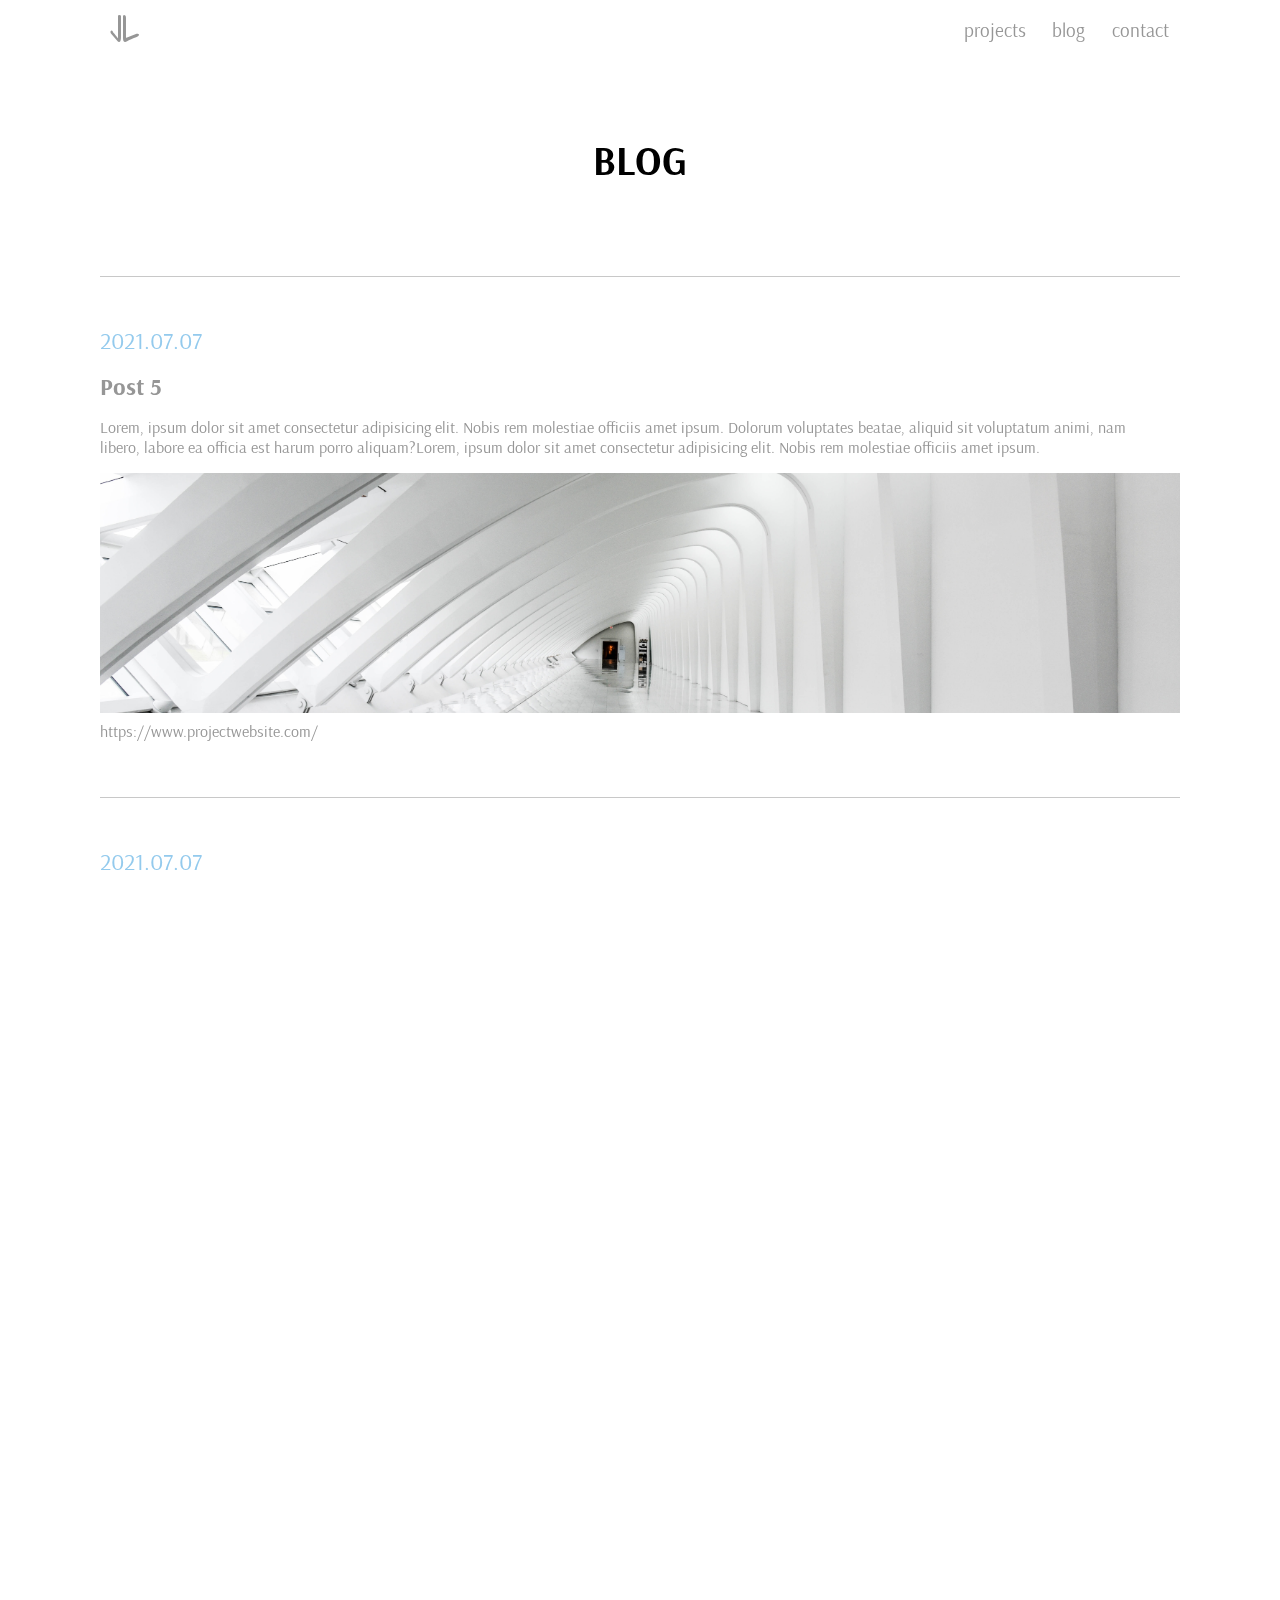
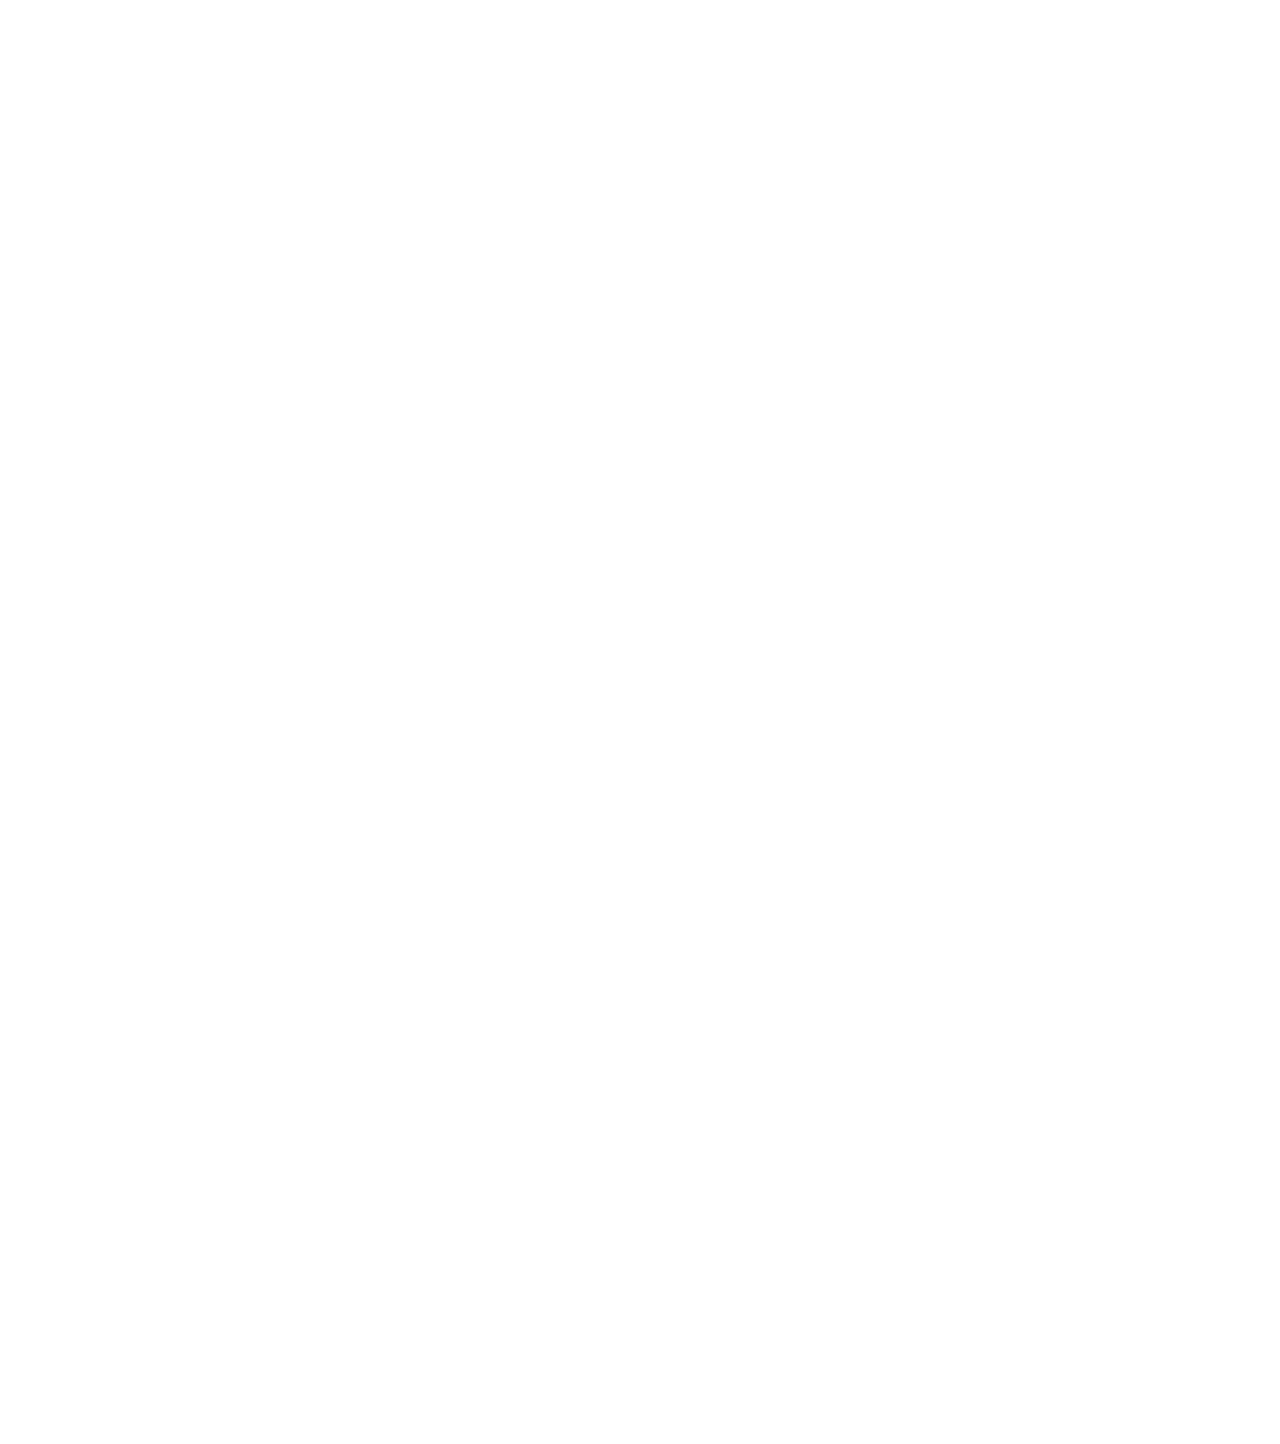
==== commit 15acc360: "Amended Landing Page" ====
--- a/pages/blog.html
+++ b/pages/blog.html
@@ -4,7 +4,7 @@
     <meta charset="UTF-8">
     <meta http-equiv="X-UA-Compatible" content="IE=edge">
     <meta name="viewport" content="width=device-width, initial-scale=1.0">
-    <link href="/css/styles.css" rel="stylesheet">
+    <link href="../css/styles.css" rel="stylesheet">
     <link rel="preconnect" href="https://fonts.googleapis.com">
     <link rel="preconnect" href="https://fonts.gstatic.com" crossorigin>
     <link href="https://fonts.googleapis.com/css2?family=Arsenal:ital,wght@0,400;0,700;1,400;1,700&family=Covered+By+Your+Grace&display=swap" rel="stylesheet">
@@ -32,7 +32,7 @@
                         <time datetime="2021-07-07">2021.07.07</time>
                         <h4>Post 5</h4>
                         <p>Lorem, ipsum dolor sit amet consectetur adipisicing elit. Nobis rem molestiae officiis amet ipsum. Dolorum voluptates beatae, aliquid sit voluptatum animi, nam libero, labore ea officia est harum porro aliquam?Lorem, ipsum dolor sit amet consectetur adipisicing elit. Nobis rem molestiae officiis amet ipsum.</p>
-                        <img alt="architecture" src="/resources/img/arches.jpg">
+                        <img alt="architecture" src="../resources/img/arches.jpg">
                         <a href="https://www.google.com/">https://www.projectwebsite.com/</a>
                     </div>
                 </li>
@@ -41,7 +41,7 @@
                         <time datetime="2021-07-07">2021.07.07</time>
                         <h4>Post 4</h4>
                         <p>Lorem, ipsum dolor sit amet consectetur adipisicing elit. Nobis rem molestiae officiis amet ipsum. Dolorum voluptates beatae, aliquid sit voluptatum animi, nam libero, labore ea officia est harum porro aliquam?Lorem, ipsum dolor sit amet consectetur adipisicing elit. Nobis rem molestiae officiis amet ipsum.</p>
-                        <img alt="architecture" src="/resources/img/arches.jpg">
+                        <img alt="architecture" src="../resources/img/arches.jpg">
                         <a href="https://www.google.com/">https://www.projectwebsite.com/</a>
                     </div>
                 </li>
@@ -50,7 +50,7 @@
                         <time datetime="2021-07-07">2021.07.07</time>
                         <h4>Post 3</h4>
                         <p>Lorem, ipsum dolor sit amet consectetur adipisicing elit. Nobis rem molestiae officiis amet ipsum. Dolorum voluptates beatae, aliquid sit voluptatum animi, nam libero, labore ea officia est harum porro aliquam?Lorem, ipsum dolor sit amet consectetur adipisicing elit. Nobis rem molestiae officiis amet ipsum.</p>
-                        <img alt="architecture" src="/resources/img/arches.jpg">
+                        <img alt="architecture" src="../resources/img/arches.jpg">
                         <a href="https://www.google.com/">https://www.projectwebsite.com/</a>
                     </div>
                 </li>
@@ -59,7 +59,7 @@
                         <time datetime="2021-07-07">2021.07.07</time>
                         <h4>Post 2</h4>
                         <p>Lorem, ipsum dolor sit amet consectetur adipisicing elit. Nobis rem molestiae officiis amet ipsum. Dolorum voluptates beatae, aliquid sit voluptatum animi, nam libero, labore ea officia est harum porro aliquam?Lorem, ipsum dolor sit amet consectetur adipisicing elit. Nobis rem molestiae officiis amet ipsum.</p>
-                        <img alt="architecture" src="/resources/img/arches.jpg">
+                        <img alt="architecture" src="../resources/img/arches.jpg">
                         <a href="https://www.google.com/">https://www.projectwebsite.com/</a>
                     </div>
                 </li>
@@ -68,7 +68,7 @@
                         <time datetime="2021-07-07">2021.07.07</time>
                         <h4>Post 1</h4>
                         <p>Lorem, ipsum dolor sit amet consectetur adipisicing elit. Nobis rem molestiae officiis amet ipsum. Dolorum voluptates beatae, aliquid sit voluptatum animi, nam libero, labore ea officia est harum porro aliquam?Lorem, ipsum dolor sit amet consectetur adipisicing elit. Nobis rem molestiae officiis amet ipsum.</p>
-                        <img alt="architecture" src="/resources/img/arches.jpg">
+                        <img alt="architecture" src="../resources/img/arches.jpg">
                         <a href="https://www.google.com/">https://www.projectwebsite.com/</a>
                     </div>
                 </li>
--- a/css/styles.css
+++ b/css/styles.css
@@ -49,7 +49,8 @@
     padding: .5rem .7rem;
     text-decoration: none;
     position: relative;
-    font-size: 1.2rem; }
+    font-size: 1.2rem;
+    color: #969696; }
   .nav-container div a:visited {
     color: #969696; }
   .nav-container div a:hover {
@@ -60,7 +61,8 @@
   font-size: 2.5rem;
   padding: 2px 10px;
   text-decoration: none;
-  transition: .5s; }
+  transition: .5s;
+  color: #969696; }
 
 #name-logo:visited {
   color: #969696; }
@@ -72,52 +74,32 @@
 /* Settings for landing headings */
 #landing-full {
   display: flex;
-  height: 100vh; }
+  height: 100vh;
+  position: relative; }
   #landing-full #landing-left {
     height: 100vh;
-    width: 30vw;
+    width: 40vw;
     background-color: white;
-    display: flex;
+    display: block;
     flex-direction: column;
     justify-content: center;
-    align-items: flex-end; }
-    #landing-full #landing-left h1 {
-      font-size: 7rem;
-      margin: 0;
-      margin-right: 1rem;
-      color: #c8c8c8;
-      font-weight: 400;
-      font-family: 'Covered By Your Grace', cursive;
-      margin-top: -2rem; }
-  #landing-full #landing-right {
-    height: 100vh;
-    width: 70vw;
-    display: flex;
-    flex-direction: column;
-    justify-content: center;
-    align-items: flex-start;
-    background-image: url("../resources/img/wave.jpg");
-    background-size: cover;
-    background-position: center; }
-    #landing-full #landing-right h2 {
-      font-size: 1.6rem;
-      margin: 0;
-      padding-top: 20rem;
-      color: #969696; }
-    #landing-full #landing-right #landing-links {
+    align-items: flex-end;
+    text-align: right;
+    padding-right: 3rem; }
+    #landing-full #landing-left #links-title-container #landing-links {
       display: flex;
       flex-direction: column;
-      padding-top: 1rem; }
-      #landing-full #landing-right #landing-links a {
+      padding-bottom: 5rem; }
+      #landing-full #landing-left #links-title-container #landing-links a {
         transition: color 0.4s ease;
         position: relative; }
-      #landing-full #landing-right #landing-links a::before {
+      #landing-full #landing-left #links-title-container #landing-links a::before {
         transform: scaleX(0);
         transform-origin: bottom right; }
-      #landing-full #landing-right #landing-links a:hover::before {
+      #landing-full #landing-left #links-title-container #landing-links a:hover::before {
         transform: scaleX(1);
         transform-origin: bottom left; }
-      #landing-full #landing-right #landing-links a::before {
+      #landing-full #landing-left #links-title-container #landing-links a::before {
         content: " ";
         display: block;
         position: absolute;
@@ -129,22 +111,67 @@
         background: #93CAED;
         z-index: -1;
         transition: transform .4s ease; }
-      #landing-full #landing-right #landing-links a {
-        margin-top: 1rem;
-        padding-bottom: .25rem;
+      #landing-full #landing-left #links-title-container #landing-links a {
+        padding-top: 1rem;
+        padding-bottom: 1rem;
         text-decoration: none;
-        font-size: 1.2rem;
+        font-size: 1.5rem;
         z-index: 1;
-        padding-right: 1rem; }
-      #landing-full #landing-right #landing-links a:visited {
+        padding-left: 3rem;
+        color: #969696;
+        font-family: "Arsenal", sans-serif; }
+      #landing-full #landing-left #links-title-container #landing-links a:visited {
         color: #969696; }
-      #landing-full #landing-right #landing-links a:hover {
+      #landing-full #landing-left #links-title-container #landing-links a:hover {
         color: white; }
+    #landing-full #landing-left h2 {
+      font-size: 1.2rem;
+      color: #c8c8c8;
+      margin-top: 0;
+      margin-bottom: 0; }
+  #landing-full #landing-right {
+    height: 100vh;
+    width: 70vw;
+    background-image: url("../resources/img/wave.jpg");
+    background-size: cover;
+    background-position: center; }
+    #landing-full #landing-right div {
+      display: flex;
+      flex-direction: column;
+      height: 100%;
+      justify-content: center;
+      align-items: flex-start;
+      padding-top: 7rem; }
+      #landing-full #landing-right div h1 {
+        font-size: 13rem;
+        margin: 0;
+        color: #93CAED;
+        font-weight: 400;
+        font-family: 'Covered By Your Grace', cursive;
+        margin-top: -5rem; }
 
 #contact-me {
   text-decoration: none;
   color: #93CAED;
   padding: 0; }
+
+#portrait-container {
+  display: flex;
+  position: relative;
+  width: 100%;
+  height: 20rem;
+  justify-content: flex-end;
+  align-items: center; }
+
+#icon-cover {
+  width: 200px;
+  height: 200px;
+  background-image: url("../resources/img/Justin-square.jpg");
+  background-position: center;
+  background-size: 200px;
+  border-radius: 50%;
+  box-shadow: 0 0 0 10px white;
+  overflow: hidden; }
 
 /*Index - About me styling*/
 .container {
@@ -430,6 +457,10 @@
       .container section span a {
         padding: 0; }
 
+  #icon-cover {
+    top: 15%;
+    right: 20%; }
+
   .projects-posts li {
     flex-direction: column;
     height: 32rem; }
@@ -454,12 +485,15 @@
       width: 100%; }
 
   #landing-full #landing-left {
-    align-items: center; }
-    #landing-full #landing-left h1 {
-      writing-mode: vertical-rl;
-      padding-top: 4rem;
-      font-size: 10rem; } }
-@media (max-width: 480px) {
+    width: 30vw;
+    padding-right: 1rem; }
+  #landing-full #landing-right {
+    width: 70vw; }
+    #landing-full #landing-right div {
+      padding-top: 0; }
+      #landing-full #landing-right div h1 {
+        font-size: 11rem; } }
+@media (max-width: 700px) {
   .header-outer-container {
     padding-left: 2rem;
     padding-right: 2rem; }
@@ -468,11 +502,22 @@
     font-size: 1rem; }
 
   #landing-full #landing-left {
-    align-items: center; }
-    #landing-full #landing-left h1 {
-      writing-mode: vertical-rl;
-      padding-top: 4rem;
-      font-size: 7rem; }
+    width: 30vw; }
+    #landing-full #landing-left #links-title-container #landing-links a {
+      font-size: 1.2rem; }
+    #landing-full #landing-left h2 {
+      font-size: 1.2rem; }
+  #landing-full #landing-right {
+    width: 70vw; }
+    #landing-full #landing-right div {
+      padding-top: 2rem; }
+      #landing-full #landing-right div h1 {
+        font-size: 6rem;
+        padding-top: 2rem; }
+
+  #portrait-container {
+    width: 200px;
+    padding-left: 20px; }
 
   .container {
     padding-left: 2rem;
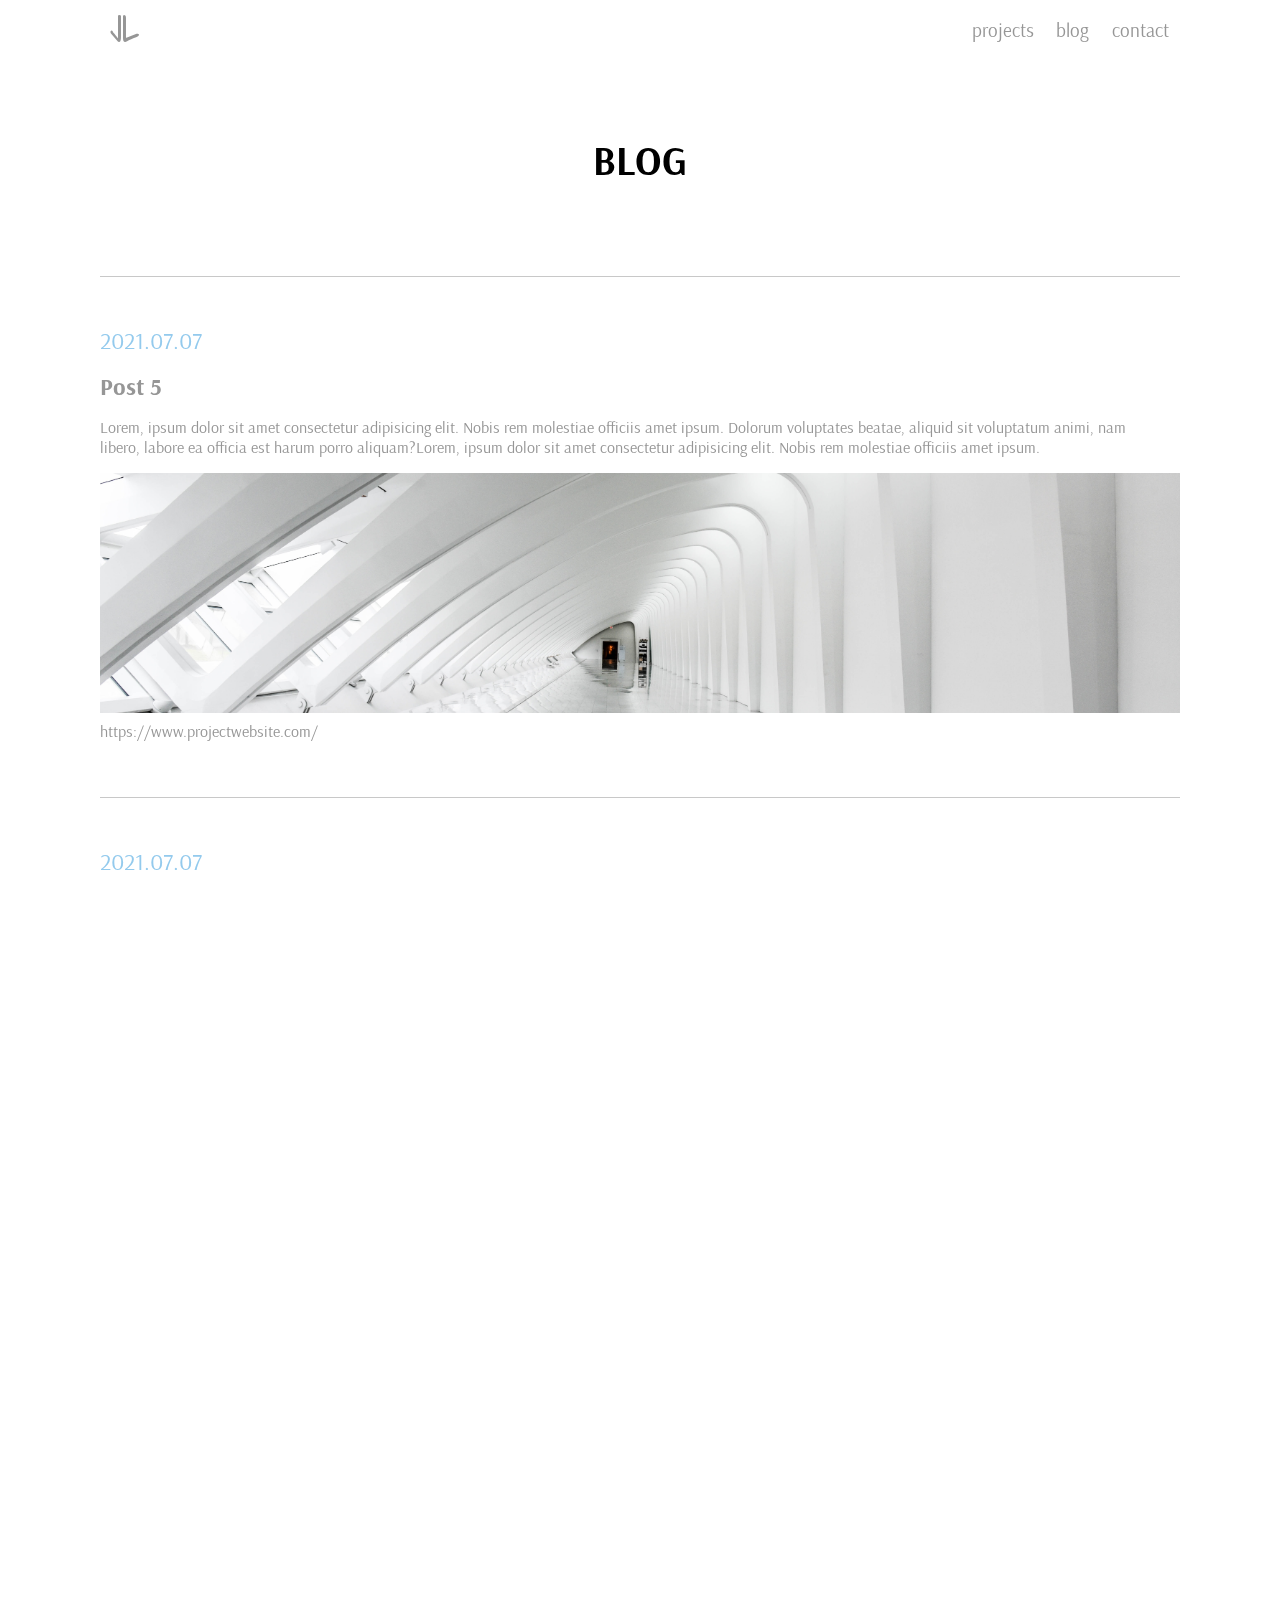
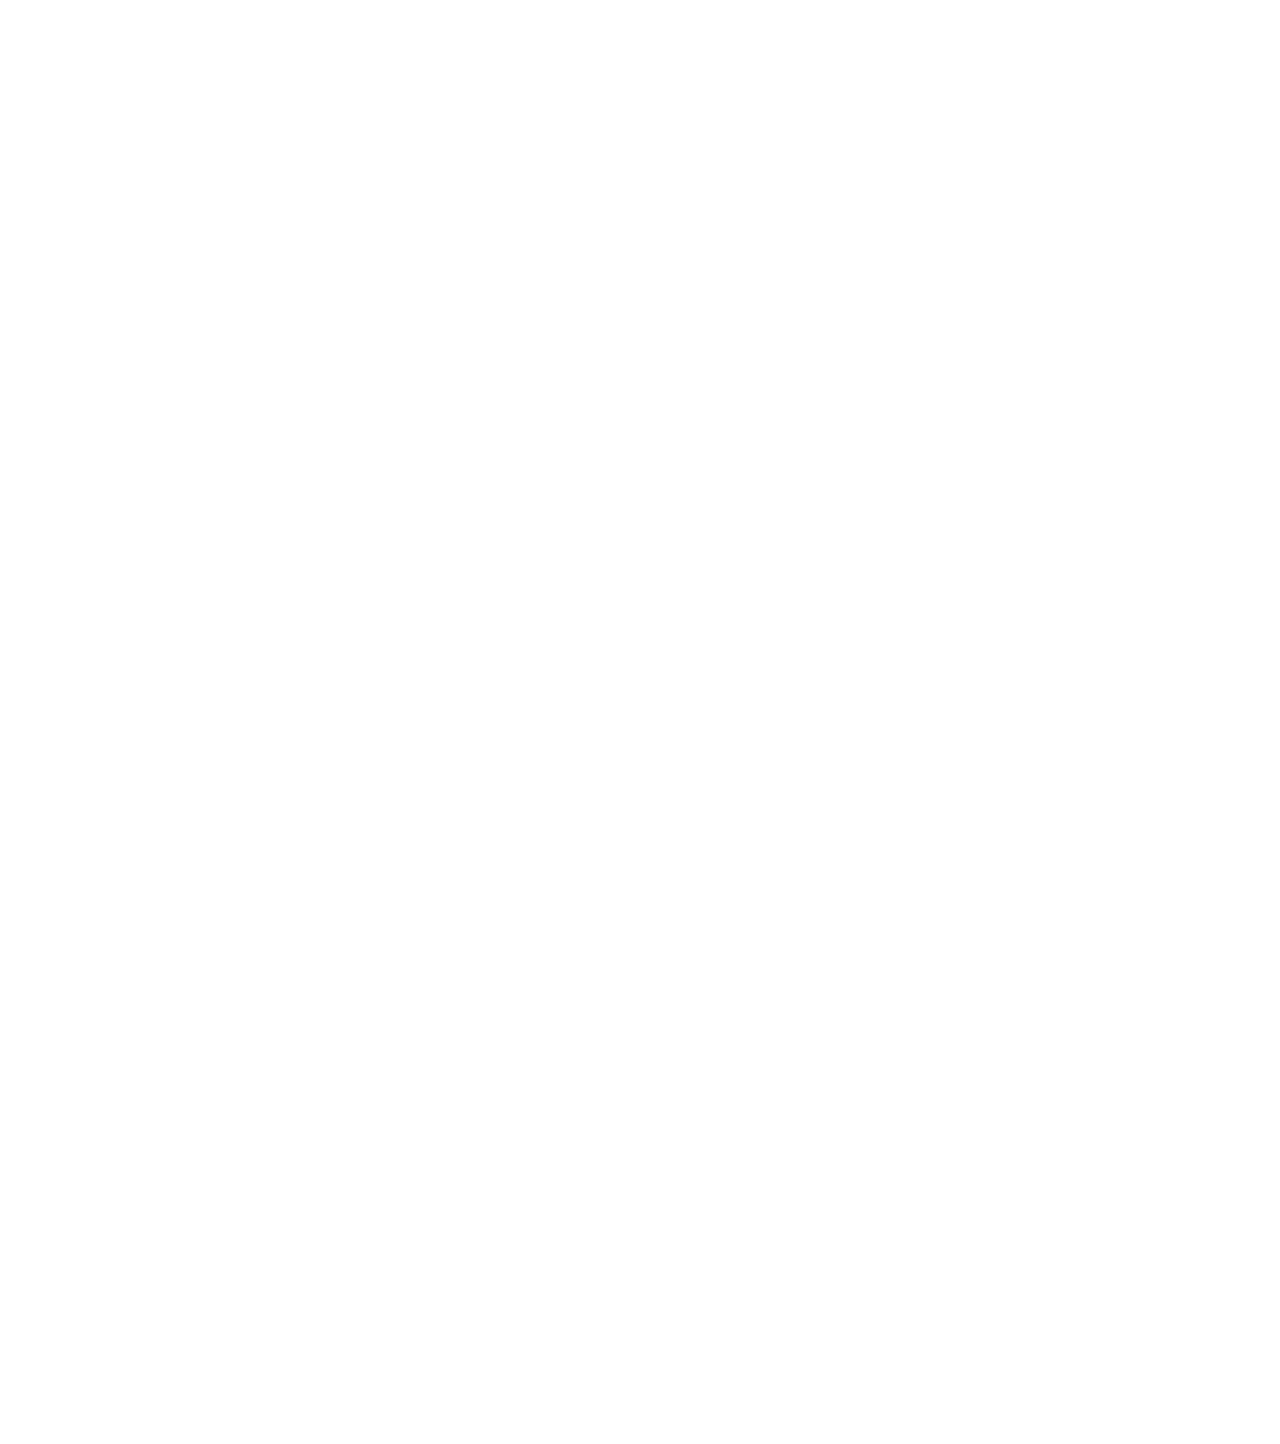
==== commit a22a4ab1: "Html validated" ====
--- a/pages/blog.html
+++ b/pages/blog.html
@@ -78,7 +78,7 @@
                 </div>
     </div>
     <footer class="copyright-footer">
-        <p>&#169 copyright Justin Lee 2021</p>
+        <p>&#169; copyright Justin Lee 2021</p>
     </footer>
 </body>
 </html>--- a/css/styles.css
+++ b/css/styles.css
@@ -195,28 +195,33 @@
     color: #969696;
     padding-top: 6rem;
     padding-bottom: 6rem; }
-  .container section {
-    display: flex;
-    flex-wrap: wrap;
-    width: 1000px;
-    justify-content: center;
-    margin: auto auto; }
-    .container section a {
+
+#landing-images-container {
+  display: flex;
+  flex-wrap: wrap;
+  width: 1000px;
+  justify-content: center;
+  margin: auto auto; }
+  #landing-images-container a {
+    width: 15rem;
+    height: 15rem;
+    overflow: hidden;
+    padding: 1rem; }
+    #landing-images-container a img {
       width: 15rem;
       height: 15rem;
-      overflow: hidden;
-      padding: 1rem; }
-      .container section a img {
-        width: 15rem;
-        height: 15rem;
-        object-fit: cover; }
-    .container section span {
-      padding: 3rem 6rem;
-      font-size: 1.5rem;
-      text-align: center;
-      color: #969696;
-      padding-top: 7rem;
-      padding-bottom: 2rem; }
+      object-fit: cover; }
+
+div {
+  display: flex;
+  justify-content: center; }
+  div span {
+    padding: 3rem 6rem;
+    font-size: 1.5rem;
+    text-align: center;
+    color: #969696;
+    padding-top: 7rem;
+    padding-bottom: 2rem; }
 
 /*Recent Projects styling*/
 .projects-posts {
@@ -447,15 +452,15 @@
 
 /*Media Breakpoints*/
 @media (max-width: 1200px) {
-  .container section {
+  .container #landing-images-container {
     width: 800px; } }
 @media (max-width: 1024px) {
-  .container section {
+  .container #landing-images-container {
     width: 600px; }
-    .container section span {
-      padding: 3rem 2rem 0 2rem; }
-      .container section span a {
-        padding: 0; }
+  .container div span {
+    padding: 3rem 2rem 0 2rem; }
+    .container div span a {
+      padding: 0; }
 
   #icon-cover {
     top: 15%;
@@ -522,12 +527,12 @@
   .container {
     padding-left: 2rem;
     padding-right: 2rem; }
-    .container section {
+    .container #landing-images-container {
       width: 300px; }
-      .container section span {
-        padding: 3rem 2rem 0 2rem; }
-        .container section span a {
-          padding: 0; }
+    .container div span {
+      padding: 3rem 2rem 0 2rem; }
+      .container div span a {
+        padding: 0; }
     .container p {
       padding: 3rem 1rem;
       font-size: 1.2rem; }
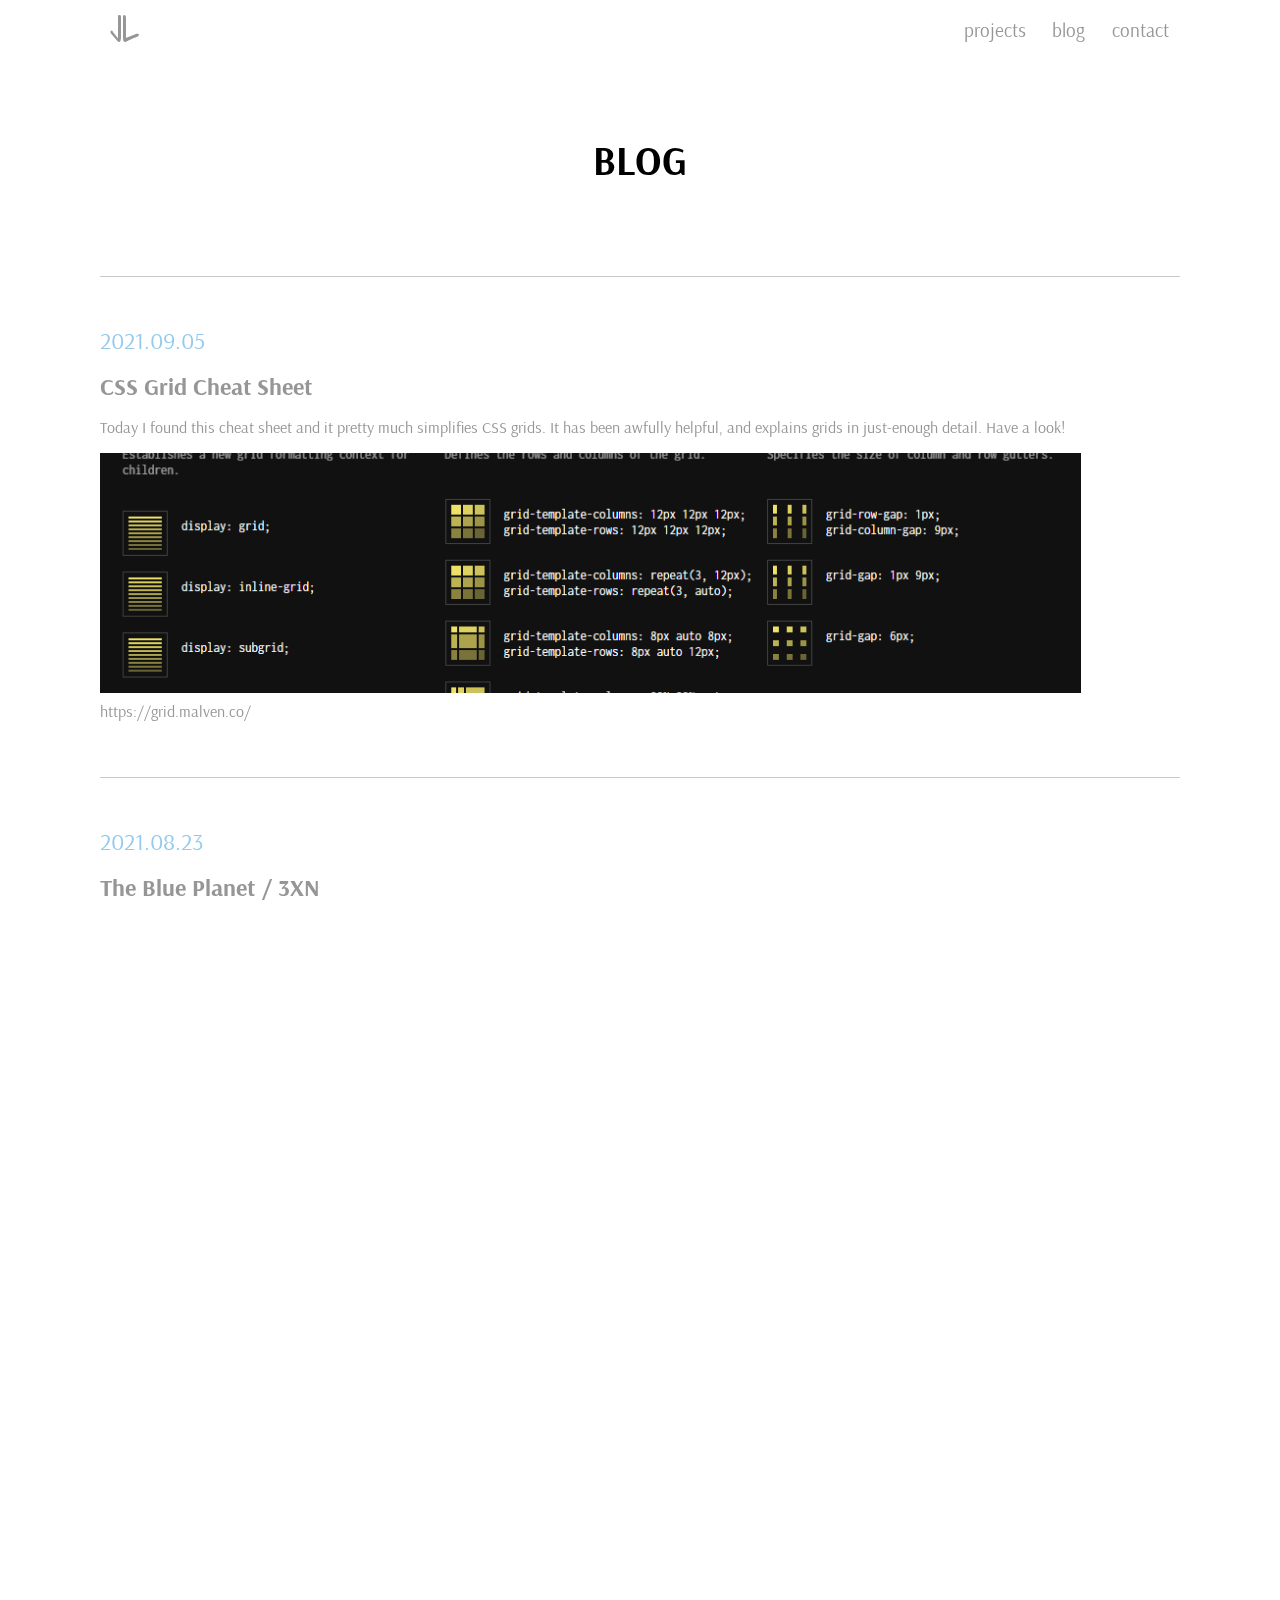
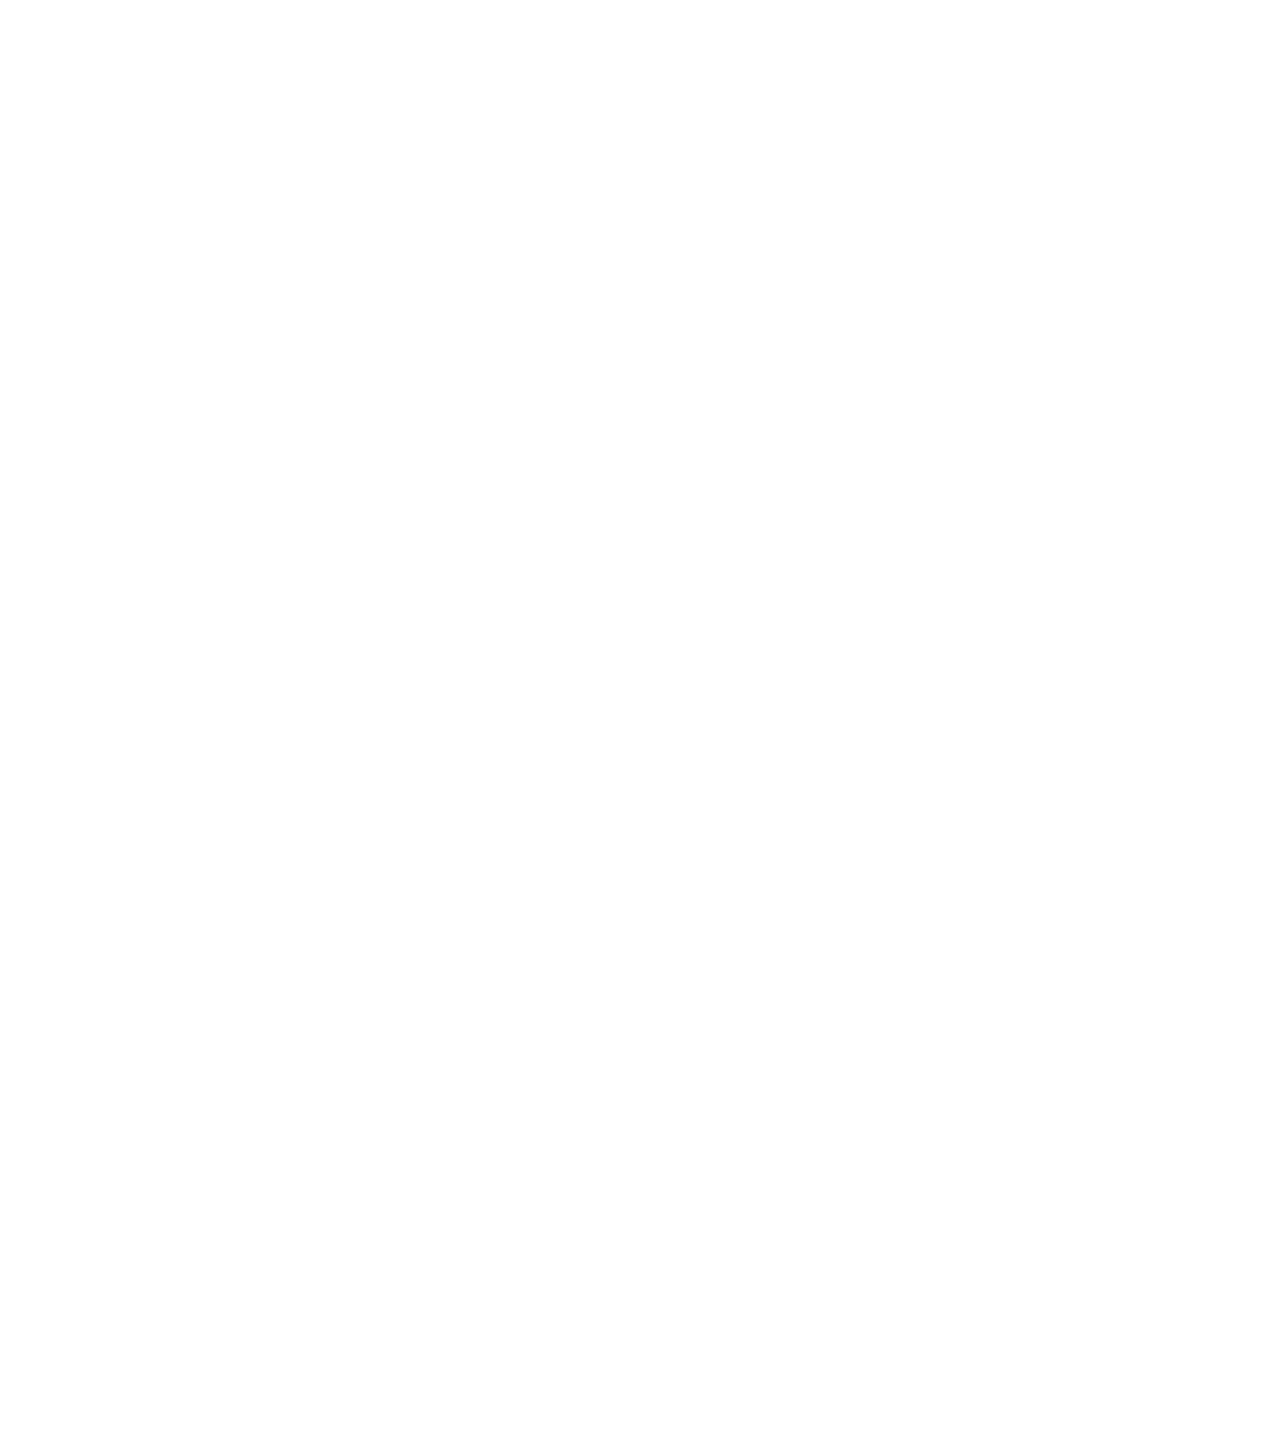
==== commit 70011a10: "Validated CSS, added content on about me and blog pages" ====
--- a/pages/blog.html
+++ b/pages/blog.html
@@ -29,47 +29,47 @@
             <ul class="blog-posts">
                 <li>
                     <div>
-                        <time datetime="2021-07-07">2021.07.07</time>
-                        <h4>Post 5</h4>
-                        <p>Lorem, ipsum dolor sit amet consectetur adipisicing elit. Nobis rem molestiae officiis amet ipsum. Dolorum voluptates beatae, aliquid sit voluptatum animi, nam libero, labore ea officia est harum porro aliquam?Lorem, ipsum dolor sit amet consectetur adipisicing elit. Nobis rem molestiae officiis amet ipsum.</p>
-                        <img alt="architecture" src="../resources/img/arches.jpg">
-                        <a href="https://www.google.com/">https://www.projectwebsite.com/</a>
+                        <time datetime="2021-09-05">2021.09.05</time>
+                        <h4>CSS Grid Cheat Sheet</h4>
+                        <p>Today I found this cheat sheet and it pretty much simplifies CSS grids. It has been awfully helpful, and explains grids in just-enough detail. Have a look!</p>
+                        <img alt="CSS Grids Cheat Sheet" src="../resources/img/grid-cheat-sheet.PNG">
+                        <a href="https://grid.malven.co/">https://grid.malven.co/</a>
                     </div>
                 </li>
                 <li>
                     <div>
-                        <time datetime="2021-07-07">2021.07.07</time>
-                        <h4>Post 4</h4>
-                        <p>Lorem, ipsum dolor sit amet consectetur adipisicing elit. Nobis rem molestiae officiis amet ipsum. Dolorum voluptates beatae, aliquid sit voluptatum animi, nam libero, labore ea officia est harum porro aliquam?Lorem, ipsum dolor sit amet consectetur adipisicing elit. Nobis rem molestiae officiis amet ipsum.</p>
-                        <img alt="architecture" src="../resources/img/arches.jpg">
-                        <a href="https://www.google.com/">https://www.projectwebsite.com/</a>
+                        <time datetime="2021-08-23">2021.08.23</time>
+                        <h4>The Blue Planet / 3XN</h4>
+                        <p>Amazing new design by 3XN architects, the Blue Planet. From ArchDaily "Inspired by the shape of water in endless motion, Denmark’s new National Aquarium, The Blue Planet is shaped as a great whirlpool, and the building itself tells the story of what awaits inside. The whirlpool concept originates in a narrative about water, and as an image, is at once both abstract and figurative."</p>
+                        <img alt="Blue Planet by 3XN" src="../resources/img/3xn-blue-planet.jpg">
+                        <a href="https://www.archdaily.com/702330/the-blue-planet-slash-3xn">https://www.archdaily.com/702330/the-blue-planet-slash-3xn</a>
                     </div>
                 </li>
                 <li>
                     <div>
-                        <time datetime="2021-07-07">2021.07.07</time>
-                        <h4>Post 3</h4>
-                        <p>Lorem, ipsum dolor sit amet consectetur adipisicing elit. Nobis rem molestiae officiis amet ipsum. Dolorum voluptates beatae, aliquid sit voluptatum animi, nam libero, labore ea officia est harum porro aliquam?Lorem, ipsum dolor sit amet consectetur adipisicing elit. Nobis rem molestiae officiis amet ipsum.</p>
-                        <img alt="architecture" src="../resources/img/arches.jpg">
-                        <a href="https://www.google.com/">https://www.projectwebsite.com/</a>
+                        <time datetime="2021-08-11">2021.08.11</time>
+                        <h4>ZTM - Free Developer Resources</h4>
+                        <p>Love this site! It's pretty much a summary of the best resources for learning web development. I have browsed this catalogue many times and found alot of useful stuff!</p>
+                        <img alt="ZTN - Free Developer Resources" src="../resources/img/free-resources.PNG">
+                        <a href="https://zerotomastery.io/resources/">https://zerotomastery.io/resources/</a>
                     </div>
                 </li>
                 <li>
                     <div>
-                        <time datetime="2021-07-07">2021.07.07</time>
-                        <h4>Post 2</h4>
-                        <p>Lorem, ipsum dolor sit amet consectetur adipisicing elit. Nobis rem molestiae officiis amet ipsum. Dolorum voluptates beatae, aliquid sit voluptatum animi, nam libero, labore ea officia est harum porro aliquam?Lorem, ipsum dolor sit amet consectetur adipisicing elit. Nobis rem molestiae officiis amet ipsum.</p>
-                        <img alt="architecture" src="../resources/img/arches.jpg">
-                        <a href="https://www.google.com/">https://www.projectwebsite.com/</a>
+                        <time datetime="2021-07-29">2021.07.29</time>
+                        <h4>Spiral Museum - BIG Architects</h4>
+                        <p>Mesmerising museum by BIG architects, from ArchDaily "Conceived as a spiralling glass pavilion embedded in the landscape, BIG's design - entilted Maison des Fondateurs - will take visitors on a narrative journey through the company's 139-year history."</p>
+                        <img alt="architecture" src="../resources/img/BIG-spiral-museum.jpg">
+                        <a href="https://www.archdaily.com/516245/audemars-piguet-museum-big">https://www.archdaily.com/516245/audemars-piguet-museum-big</a>
                     </div>
                 </li>
                 <li>
                     <div>
-                        <time datetime="2021-07-07">2021.07.07</time>
-                        <h4>Post 1</h4>
+                        <time datetime="2021-07-14">2021.07.14</time>
+                        <h4>Media Queries for Standard Devices</h4>
                         <p>Lorem, ipsum dolor sit amet consectetur adipisicing elit. Nobis rem molestiae officiis amet ipsum. Dolorum voluptates beatae, aliquid sit voluptatum animi, nam libero, labore ea officia est harum porro aliquam?Lorem, ipsum dolor sit amet consectetur adipisicing elit. Nobis rem molestiae officiis amet ipsum.</p>
-                        <img alt="architecture" src="../resources/img/arches.jpg">
-                        <a href="https://www.google.com/">https://www.projectwebsite.com/</a>
+                        <img alt="architecture" src="../resources/img/media-queries.PNG">
+                        <a href="https://css-tricks.com/snippets/css/media-queries-for-standard-devices/">https://css-tricks.com/snippets/css/media-queries-for-standard-devices/</a>
                     </div>
                 </li>
             </ul>
--- a/css/styles.css
+++ b/css/styles.css
@@ -132,7 +132,7 @@
   #landing-full #landing-right {
     height: 100vh;
     width: 70vw;
-    background-image: url("../resources/img/wave.jpg");
+    background-image: url("../resources/img/curve.jpg");
     background-size: cover;
     background-position: center; }
     #landing-full #landing-right div {
@@ -140,8 +140,7 @@
       flex-direction: column;
       height: 100%;
       justify-content: center;
-      align-items: flex-start;
-      padding-top: 7rem; }
+      align-items: flex-start; }
       #landing-full #landing-right div h1 {
         font-size: 13rem;
         margin: 0;
@@ -154,6 +153,9 @@
   text-decoration: none;
   color: #93CAED;
   padding: 0; }
+
+.text-highlight {
+  color: #93CAED; }
 
 #portrait-container {
   display: flex;
@@ -188,12 +190,18 @@
     padding-bottom: 3rem;
     text-align: center;
     font-size: 2.5rem; }
+  .container h2 {
+    padding-top: 4rem;
+    text-align: center;
+    color: #969696;
+    font-family: "Arsenal", sans-serif;
+    font-size: 2rem; }
   .container p {
     padding: 3rem 6rem;
     font-size: 1.5rem;
     text-align: center;
     color: #969696;
-    padding-top: 6rem;
+    padding-top: 0;
     padding-bottom: 6rem; }
 
 #landing-images-container {
@@ -212,10 +220,10 @@
       height: 15rem;
       object-fit: cover; }
 
-div {
+#contact-me-container {
   display: flex;
   justify-content: center; }
-  div span {
+  #contact-me-container span {
     padding: 3rem 6rem;
     font-size: 1.5rem;
     text-align: center;
@@ -448,7 +456,8 @@
     color: #969696;
     transition: 0.5s; }
   .icon-container a i:hover {
-    color: #93CAED; }
+    color: #93CAED;
+    transform: scale(1.2); }
 
 /*Media Breakpoints*/
 @media (max-width: 1200px) {
@@ -534,7 +543,7 @@
       .container div span a {
         padding: 0; }
     .container p {
-      padding: 3rem 1rem;
+      padding: 1rem 1rem;
       font-size: 1.2rem; }
 
   .projects-posts li {
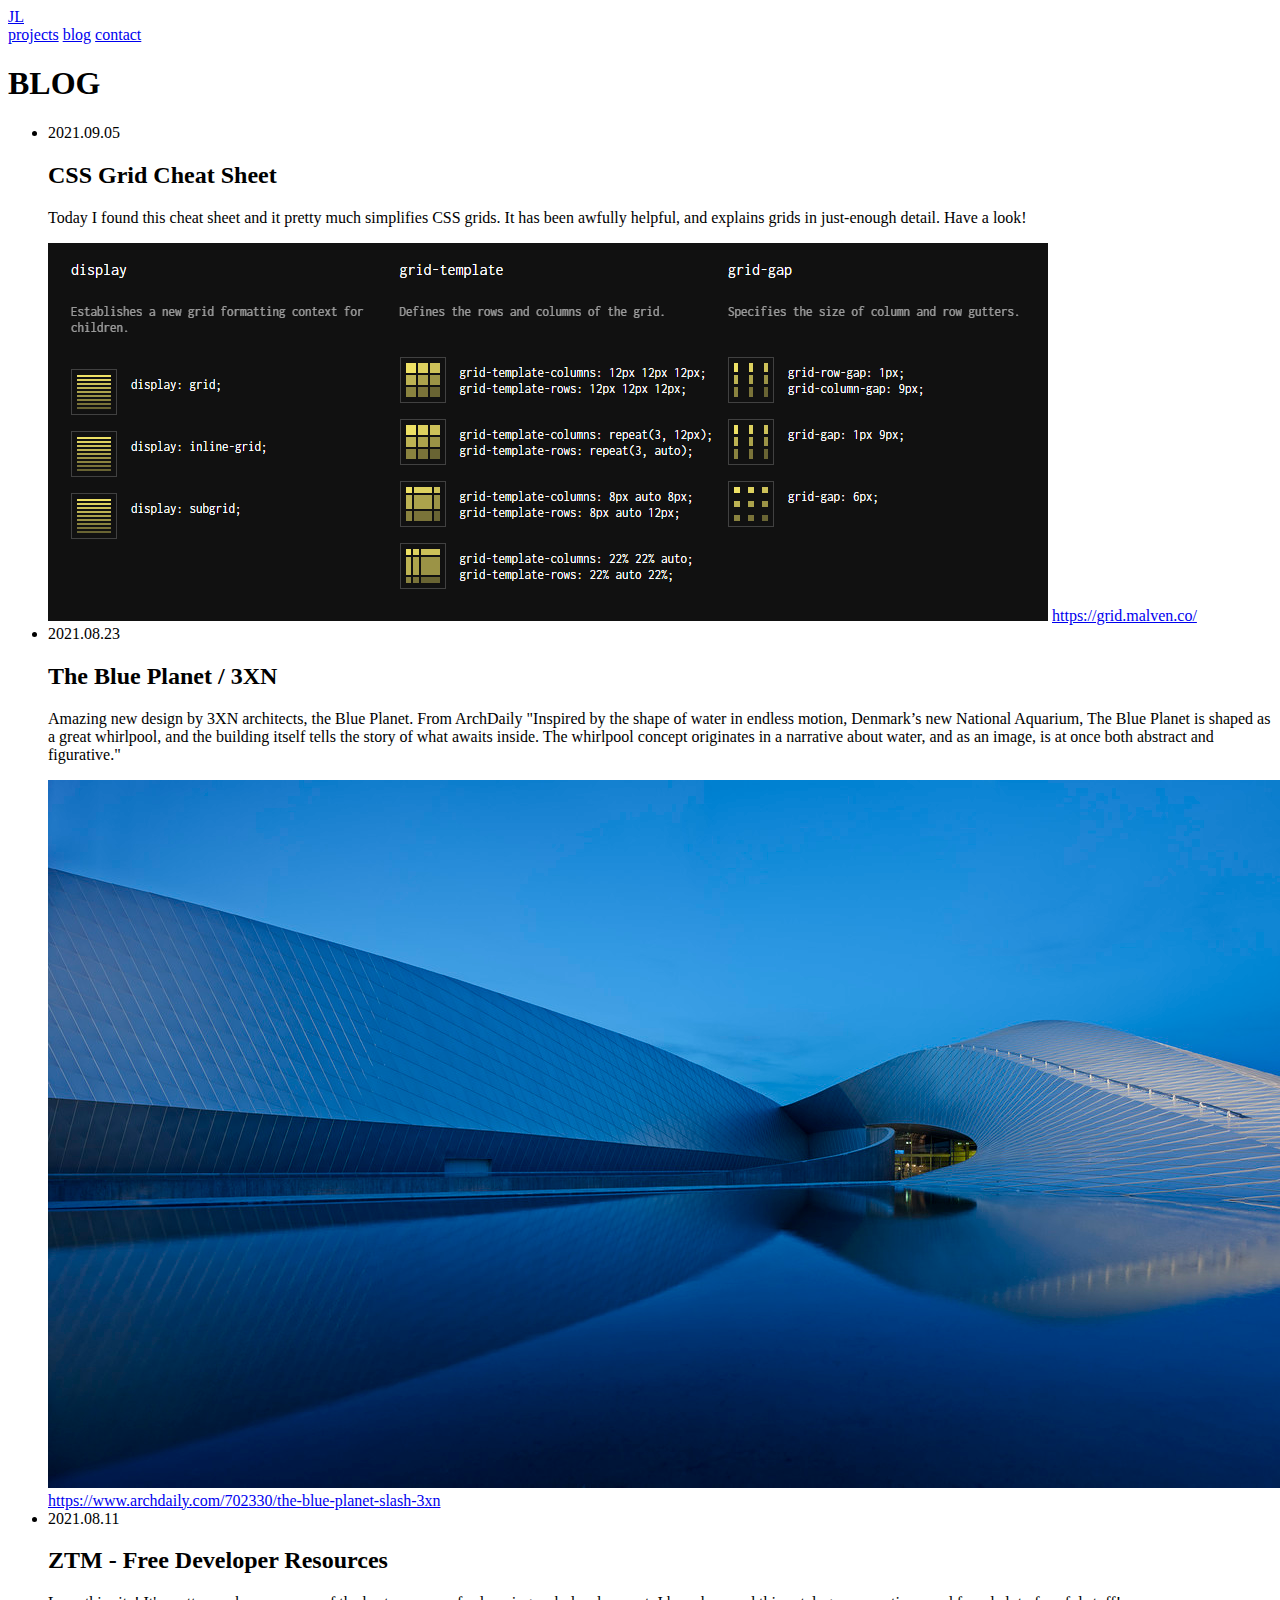
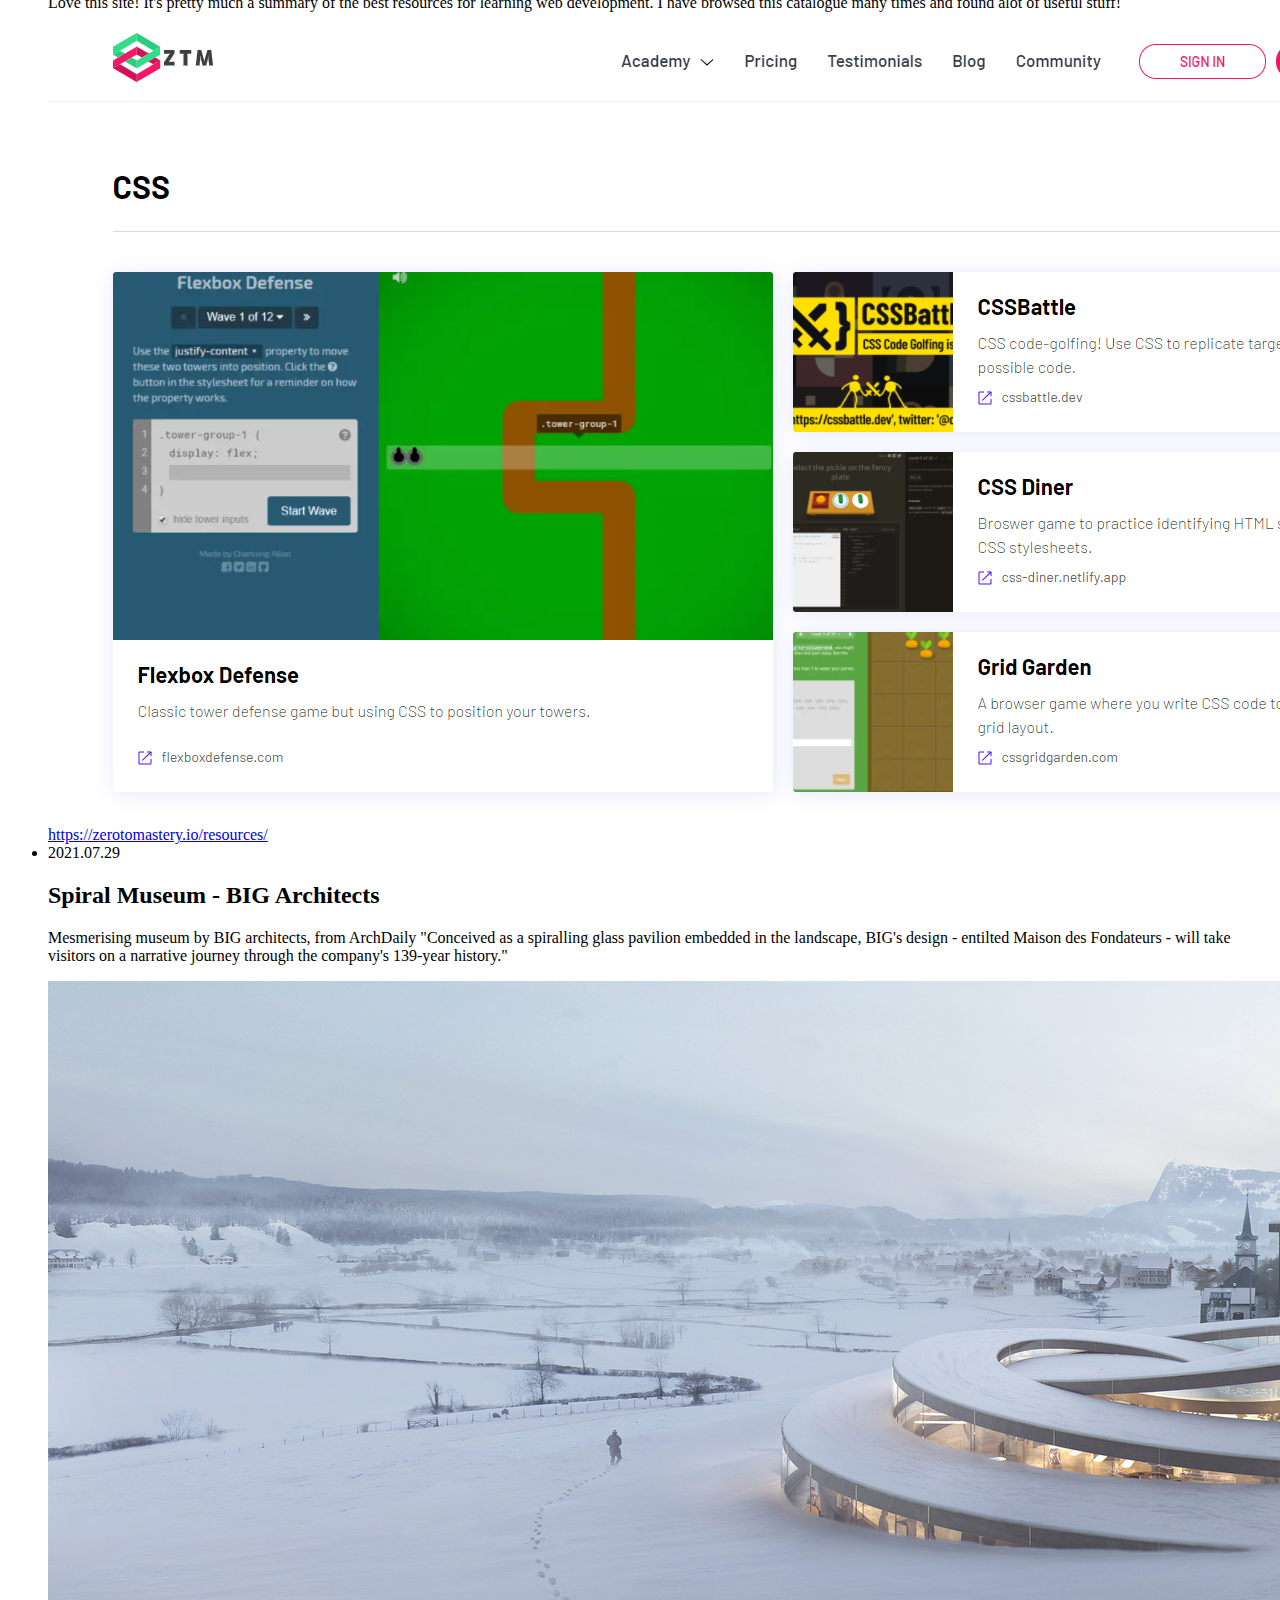
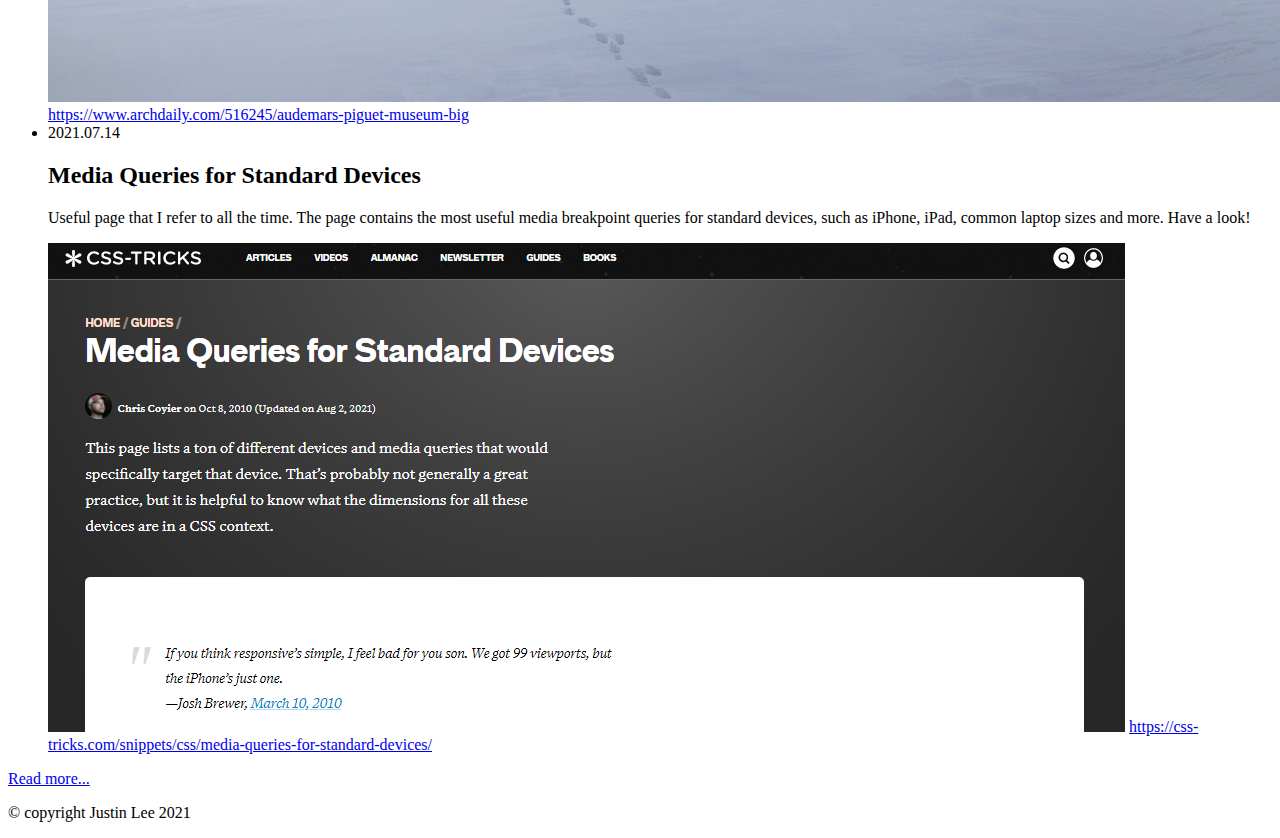
==== commit b3e8882a: "Added hashes, added skillbar to about me section" ====
--- a/pages/blog.html
+++ b/pages/blog.html
@@ -4,10 +4,10 @@
     <meta charset="UTF-8">
     <meta http-equiv="X-UA-Compatible" content="IE=edge">
     <meta name="viewport" content="width=device-width, initial-scale=1.0">
-    <link href="../css/styles.css" rel="stylesheet">
+    <link href="../css/styles.css" rel="stylesheet"  integrity="sha512-PxDcyIHbUgzX79KM5WY7dWVNtFksFKdQ91MG3UuWJVJw5TKHqGPdtmYKu9RFlrGKqqy6xmIIyjvueUuZd36HgQ==">
     <link rel="preconnect" href="https://fonts.googleapis.com">
     <link rel="preconnect" href="https://fonts.gstatic.com" crossorigin>
-    <link href="https://fonts.googleapis.com/css2?family=Arsenal:ital,wght@0,400;0,700;1,400;1,700&family=Covered+By+Your+Grace&display=swap" rel="stylesheet">
+    <link rel="stylesheet" href="https://fonts.googleapis.com/css2?family=Arsenal:ital,wght@0,400;0,700;1,400;1,700&family=Covered+By+Your+Grace&display=swap" integrity="sha256-GeSaXXVHpn8h6ySlrHHA7fEDRDfENLEQt34VG7M91MM=" crossorigin="anonymous">
     <title>Blog - Justin Lee - Portfolio</title>
 </head>
 <body>
@@ -24,13 +24,13 @@
         </nav>
     </header>
 
-    <div class="container">
+    <main class="container">
             <h1>BLOG</h1>
             <ul class="blog-posts">
                 <li>
                     <div>
                         <time datetime="2021-09-05">2021.09.05</time>
-                        <h4>CSS Grid Cheat Sheet</h4>
+                        <h2>CSS Grid Cheat Sheet</h2>
                         <p>Today I found this cheat sheet and it pretty much simplifies CSS grids. It has been awfully helpful, and explains grids in just-enough detail. Have a look!</p>
                         <img alt="CSS Grids Cheat Sheet" src="../resources/img/grid-cheat-sheet.PNG">
                         <a href="https://grid.malven.co/">https://grid.malven.co/</a>
@@ -39,7 +39,7 @@
                 <li>
                     <div>
                         <time datetime="2021-08-23">2021.08.23</time>
-                        <h4>The Blue Planet / 3XN</h4>
+                        <h2>The Blue Planet / 3XN</h2>
                         <p>Amazing new design by 3XN architects, the Blue Planet. From ArchDaily "Inspired by the shape of water in endless motion, Denmark’s new National Aquarium, The Blue Planet is shaped as a great whirlpool, and the building itself tells the story of what awaits inside. The whirlpool concept originates in a narrative about water, and as an image, is at once both abstract and figurative."</p>
                         <img alt="Blue Planet by 3XN" src="../resources/img/3xn-blue-planet.jpg">
                         <a href="https://www.archdaily.com/702330/the-blue-planet-slash-3xn">https://www.archdaily.com/702330/the-blue-planet-slash-3xn</a>
@@ -48,7 +48,7 @@
                 <li>
                     <div>
                         <time datetime="2021-08-11">2021.08.11</time>
-                        <h4>ZTM - Free Developer Resources</h4>
+                        <h2>ZTM - Free Developer Resources</h2>
                         <p>Love this site! It's pretty much a summary of the best resources for learning web development. I have browsed this catalogue many times and found alot of useful stuff!</p>
                         <img alt="ZTN - Free Developer Resources" src="../resources/img/free-resources.PNG">
                         <a href="https://zerotomastery.io/resources/">https://zerotomastery.io/resources/</a>
@@ -57,7 +57,7 @@
                 <li>
                     <div>
                         <time datetime="2021-07-29">2021.07.29</time>
-                        <h4>Spiral Museum - BIG Architects</h4>
+                        <h2>Spiral Museum - BIG Architects</h2>
                         <p>Mesmerising museum by BIG architects, from ArchDaily "Conceived as a spiralling glass pavilion embedded in the landscape, BIG's design - entilted Maison des Fondateurs - will take visitors on a narrative journey through the company's 139-year history."</p>
                         <img alt="architecture" src="../resources/img/BIG-spiral-museum.jpg">
                         <a href="https://www.archdaily.com/516245/audemars-piguet-museum-big">https://www.archdaily.com/516245/audemars-piguet-museum-big</a>
@@ -66,8 +66,8 @@
                 <li>
                     <div>
                         <time datetime="2021-07-14">2021.07.14</time>
-                        <h4>Media Queries for Standard Devices</h4>
-                        <p>Lorem, ipsum dolor sit amet consectetur adipisicing elit. Nobis rem molestiae officiis amet ipsum. Dolorum voluptates beatae, aliquid sit voluptatum animi, nam libero, labore ea officia est harum porro aliquam?Lorem, ipsum dolor sit amet consectetur adipisicing elit. Nobis rem molestiae officiis amet ipsum.</p>
+                        <h2>Media Queries for Standard Devices</h2>
+                        <p>Useful page that I refer to all the time. The page contains the most useful media breakpoint queries for standard devices, such as iPhone, iPad, common laptop sizes and more. Have a look!</p>
                         <img alt="architecture" src="../resources/img/media-queries.PNG">
                         <a href="https://css-tricks.com/snippets/css/media-queries-for-standard-devices/">https://css-tricks.com/snippets/css/media-queries-for-standard-devices/</a>
                     </div>
@@ -76,7 +76,7 @@
                 <div class="read-more-container">
                  <a id="read-more-tag" href="https://www.google.com/">Read more...</a>
                 </div>
-    </div>
+    </main>
     <footer class="copyright-footer">
         <p>&#169; copyright Justin Lee 2021</p>
     </footer>
--- a/css/styles.css
+++ b/css/styles.css
@@ -1,6 +1,12 @@
-/*Colours and fonts*/
+/*SASS variables - Colours and fonts*/
 /*SASS mixins*/
-/*HTML reset*/
+/*Content sizes for containers mixin*/
+/*Large Paragraph Text mixin*/
+/*Normal Paragraph Text mixin*/
+/*Page Titles mixin*/
+/*Sub Titles mixin*/
+/*Background swipe animater effect for anchor tags mixin*/
+/*HTML Body reset, also sets the document font, and smooth scrolling*/
 html, body {
   width: 100%;
   height: 100%;
@@ -10,7 +16,8 @@
   font-family: "Arsenal", sans-serif;
   scroll-behavior: smooth; }
 
-/* Navbar settings */
+/*Navbar Styling */
+/*Outer container styling*/
 .header-outer-container {
   max-width: 1080px;
   margin-left: auto;
@@ -19,6 +26,7 @@
   padding-right: 4rem;
   height: 60px; }
 
+/*Navbar component styling*/
 .nav-container {
   display: flex;
   justify-content: space-between;
@@ -50,32 +58,35 @@
     text-decoration: none;
     position: relative;
     font-size: 1.2rem;
-    color: #969696; }
+    color: #555555; }
   .nav-container div a:visited {
-    color: #969696; }
+    color: #555555; }
   .nav-container div a:hover {
     color: white; }
 
+/*Navbar name logo styling*/
 #name-logo {
   font-family: 'Covered By Your Grace', cursive;
   font-size: 2.5rem;
   padding: 2px 10px;
   text-decoration: none;
   transition: .5s;
-  color: #969696; }
+  color: #555555; }
 
 #name-logo:visited {
-  color: #969696; }
+  color: #555555; }
 
 #name-logo:hover {
   color: #93CAED;
   transform: scale(1.2); }
 
-/* Settings for landing headings */
+/*Index landing component styling */
 #landing-full {
   display: flex;
   height: 100vh;
-  position: relative; }
+  position: relative;
+  /*Landing left side styling*/
+  /*Landing right side styling*/ }
   #landing-full #landing-left {
     height: 100vh;
     width: 40vw;
@@ -86,47 +97,49 @@
     align-items: flex-end;
     text-align: right;
     padding-right: 3rem; }
-    #landing-full #landing-left #links-title-container #landing-links {
-      display: flex;
-      flex-direction: column;
-      padding-bottom: 5rem; }
-      #landing-full #landing-left #links-title-container #landing-links a {
-        transition: color 0.4s ease;
-        position: relative; }
-      #landing-full #landing-left #links-title-container #landing-links a::before {
-        transform: scaleX(0);
-        transform-origin: bottom right; }
-      #landing-full #landing-left #links-title-container #landing-links a:hover::before {
-        transform: scaleX(1);
-        transform-origin: bottom left; }
-      #landing-full #landing-left #links-title-container #landing-links a::before {
-        content: " ";
-        display: block;
-        position: absolute;
-        top: 0;
-        right: 0;
-        bottom: 0;
-        left: 0;
-        inset: 0 0 0 0;
-        background: #93CAED;
-        z-index: -1;
-        transition: transform .4s ease; }
-      #landing-full #landing-left #links-title-container #landing-links a {
-        padding-top: 1rem;
-        padding-bottom: 1rem;
-        text-decoration: none;
-        font-size: 1.5rem;
-        z-index: 1;
-        padding-left: 3rem;
-        color: #969696;
-        font-family: "Arsenal", sans-serif; }
-      #landing-full #landing-left #links-title-container #landing-links a:visited {
-        color: #969696; }
-      #landing-full #landing-left #links-title-container #landing-links a:hover {
-        color: white; }
+    #landing-full #landing-left #links-title-container {
+      /*Landing nav links styling*/ }
+      #landing-full #landing-left #links-title-container #landing-links {
+        display: flex;
+        flex-direction: column;
+        padding-bottom: 3rem; }
+        #landing-full #landing-left #links-title-container #landing-links a {
+          transition: color 0.4s ease;
+          position: relative; }
+        #landing-full #landing-left #links-title-container #landing-links a::before {
+          transform: scaleX(0);
+          transform-origin: bottom right; }
+        #landing-full #landing-left #links-title-container #landing-links a:hover::before {
+          transform: scaleX(1);
+          transform-origin: bottom left; }
+        #landing-full #landing-left #links-title-container #landing-links a::before {
+          content: " ";
+          display: block;
+          position: absolute;
+          top: 0;
+          right: 0;
+          bottom: 0;
+          left: 0;
+          inset: 0 0 0 0;
+          background: #93CAED;
+          z-index: -1;
+          transition: transform .4s ease; }
+        #landing-full #landing-left #links-title-container #landing-links a {
+          padding-top: 1rem;
+          padding-bottom: 1rem;
+          text-decoration: none;
+          font-size: 1.5rem;
+          z-index: 1;
+          padding-left: 3rem;
+          color: #555555;
+          font-family: "Arsenal", sans-serif; }
+        #landing-full #landing-left #links-title-container #landing-links a:visited {
+          color: #555555; }
+        #landing-full #landing-left #links-title-container #landing-links a:hover {
+          color: white; }
     #landing-full #landing-left h2 {
       font-size: 1.2rem;
-      color: #c8c8c8;
+      color: black;
       margin-top: 0;
       margin-bottom: 0; }
   #landing-full #landing-right {
@@ -149,14 +162,7 @@
         font-family: 'Covered By Your Grace', cursive;
         margin-top: -5rem; }
 
-#contact-me {
-  text-decoration: none;
-  color: #93CAED;
-  padding: 0; }
-
-.text-highlight {
-  color: #93CAED; }
-
+/*Landing Portrait Styling*/
 #portrait-container {
   display: flex;
   position: relative;
@@ -175,7 +181,43 @@
   box-shadow: 0 0 0 10px white;
   overflow: hidden; }
 
-/*Index - About me styling*/
+/*Contact my anchor tag styling*/
+#contact-me-container a {
+  transition: color 0.4s ease;
+  position: relative; }
+#contact-me-container a::before {
+  transform: scaleX(0);
+  transform-origin: bottom right; }
+#contact-me-container a:hover::before {
+  transform: scaleX(1);
+  transform-origin: bottom left; }
+#contact-me-container a::before {
+  content: " ";
+  display: block;
+  position: absolute;
+  top: 0;
+  right: 0;
+  bottom: 0;
+  left: 0;
+  inset: 0 0 0 0;
+  background: #93CAED;
+  z-index: -1;
+  transition: transform .4s ease; }
+#contact-me-container #contact-me {
+  color: #555555;
+  padding: 0;
+  font-weight: 700; }
+#contact-me-container #contact-me:visited {
+  color: #555555; }
+#contact-me-container #contact-me:hover {
+  color: white; }
+
+/*Inline text span colour styling*/
+.text-highlight {
+  color: #555555;
+  font-weight: 700; }
+
+/*Typical container for pages including the About-me section, blog, project and contact pages*/
 .container {
   display: flex;
   flex-direction: column;
@@ -193,17 +235,21 @@
   .container h2 {
     padding-top: 4rem;
     text-align: center;
-    color: #969696;
+    color: #555555;
     font-family: "Arsenal", sans-serif;
     font-size: 2rem; }
   .container p {
     padding: 3rem 6rem;
     font-size: 1.5rem;
     text-align: center;
-    color: #969696;
+    color: #555555;
     padding-top: 0;
-    padding-bottom: 6rem; }
-
+    padding-bottom: 5rem; }
+
+#about-me-text {
+  padding-bottom: 0; }
+
+/*Index html images container styling*/
 #landing-images-container {
   display: flex;
   flex-wrap: wrap;
@@ -220,6 +266,7 @@
       height: 15rem;
       object-fit: cover; }
 
+/*Index html Contact me container styling*/
 #contact-me-container {
   display: flex;
   justify-content: center; }
@@ -227,11 +274,57 @@
     padding: 3rem 6rem;
     font-size: 1.5rem;
     text-align: center;
-    color: #969696;
+    color: #555555;
     padding-top: 7rem;
     padding-bottom: 2rem; }
 
-/*Recent Projects styling*/
+/*Skill bar component styling*/
+#skills-container {
+  display: block;
+  width: 100%;
+  padding-bottom: 8rem; }
+  #skills-container .skill-bar-container {
+    display: flex;
+    align-items: center;
+    justify-content: center;
+    height: 5rem;
+    width: 100%; }
+    #skills-container .skill-bar-container h3 {
+      width: 4rem;
+      text-align: right;
+      padding-right: 1rem; }
+    #skills-container .skill-bar-container .skill-bar {
+      width: 60%;
+      height: 1rem;
+      background-color: #cccccc;
+      border-radius: 5px; }
+      #skills-container .skill-bar-container .skill-bar #skill-bar-fill-html {
+        background-color: #CCE2CB;
+        height: 100%;
+        width: 80%;
+        border-radius: 5px; }
+      #skills-container .skill-bar-container .skill-bar #skill-bar-fill-css {
+        background-color: #EDB693;
+        height: 100%;
+        width: 70%;
+        border-radius: 5px; }
+      #skills-container .skill-bar-container .skill-bar #skill-bar-fill-js {
+        background-color: #F3B0C3;
+        height: 100%;
+        width: 30%;
+        border-radius: 5px; }
+      #skills-container .skill-bar-container .skill-bar #skill-bar-fill-ruby {
+        background-color: #93CAED;
+        height: 100%;
+        width: 20%;
+        border-radius: 5px; }
+      #skills-container .skill-bar-container .skill-bar #skill-bar-fill-react {
+        background-color: #FFFFB5;
+        height: 100%;
+        width: 25%;
+        border-radius: 5px; }
+
+/*Projects posts styling*/
 .projects-posts {
   padding-left: 0;
   border-bottom: 1px solid #c8c8c8; }
@@ -250,11 +343,12 @@
       display: flex;
       flex-direction: column;
       justify-content: space-between; }
-      .projects-posts li div h4 {
+      .projects-posts li div h2 {
         font-size: 1.5rem;
         padding: 0 1rem 1rem 1rem;
         margin: 0;
-        color: #969696; }
+        color: #555555;
+        text-align: left; }
       .projects-posts li div p {
         font-family: "Arsenal", sans-serif;
         font-size: 1rem;
@@ -291,9 +385,9 @@
         margin-right: auto;
         padding: .5rem;
         text-decoration: none;
-        color: #969696; }
+        color: #555555; }
       .projects-posts li div a:visited {
-        color: #969696; }
+        color: #555555; }
       .projects-posts li div a:hover {
         color: white; }
     .projects-posts li img {
@@ -321,12 +415,13 @@
       display: flex;
       flex-direction: column;
       justify-content: space-between; }
-      .blog-posts li div h4 {
+      .blog-posts li div h2 {
         font-size: 1.5rem;
         padding: 0 1rem 1rem 1rem;
         margin: 0;
-        color: #969696;
-        padding-left: 0; }
+        color: #555555;
+        padding-left: 0;
+        text-align: left; }
       .blog-posts li div p {
         font-family: "Arsenal", sans-serif;
         font-size: 1rem;
@@ -362,9 +457,9 @@
         margin-right: auto;
         padding: .5rem 0;
         text-decoration: none;
-        color: #969696; }
+        color: #555555; }
       .blog-posts li div a:visited {
-        color: #969696; }
+        color: #555555; }
       .blog-posts li div a:hover {
         color: white; }
     .blog-posts li img {
@@ -374,6 +469,7 @@
       object-fit: cover;
       padding-top: 1rem; }
 
+/*Read more blog posts component styling*/
 .read-more-container a {
   transition: color 0.4s ease;
   position: relative; }
@@ -397,19 +493,19 @@
   transition: transform .4s ease; }
 .read-more-container #read-more-tag {
   position: relative;
-  color: #969696; }
+  color: #555555; }
 
 #read-more-tag {
   font-size: 1.5rem;
   text-decoration: none; }
 
 #read-more-tag:visited {
-  color: #969696; }
+  color: #555555; }
 
 #read-more-tag:hover {
   color: white; }
 
-/* Contact page styling */
+/* Contact form component styling */
 .contact-details-container form {
   display: flex;
   flex-direction: column;
@@ -453,13 +549,13 @@
   margin-right: auto;
   padding-top: 3rem; }
   .icon-container a i {
-    color: #969696;
+    color: #555555;
     transition: 0.5s; }
   .icon-container a i:hover {
     color: #93CAED;
     transform: scale(1.2); }
 
-/*Media Breakpoints*/
+/*Media Breakpoints - Responsive Design*/
 @media (max-width: 1200px) {
   .container #landing-images-container {
     width: 800px; } }
@@ -478,7 +574,7 @@
   .projects-posts li {
     flex-direction: column;
     height: 32rem; }
-    .projects-posts li div h4 {
+    .projects-posts li div h2 {
       padding-left: 0;
       padding-top: 1rem; }
     .projects-posts li div p {
@@ -518,20 +614,26 @@
   #landing-full #landing-left {
     width: 30vw; }
     #landing-full #landing-left #links-title-container #landing-links a {
-      font-size: 1.2rem; }
+      font-size: 1.2rem;
+      padding-top: 0; }
     #landing-full #landing-left h2 {
-      font-size: 1.2rem; }
+      font-size: 1rem; }
   #landing-full #landing-right {
     width: 70vw; }
     #landing-full #landing-right div {
-      padding-top: 2rem; }
+      padding-top: 1rem; }
       #landing-full #landing-right div h1 {
         font-size: 6rem;
-        padding-top: 2rem; }
+        padding-top: 2rem;
+        color: white; }
 
   #portrait-container {
     width: 200px;
     padding-left: 20px; }
+
+  #icon-cover {
+    width: 150px;
+    height: 150px; }
 
   .container {
     padding-left: 2rem;
@@ -549,7 +651,7 @@
   .projects-posts li {
     flex-direction: column;
     height: 32rem; }
-    .projects-posts li div h4 {
+    .projects-posts li div h2 {
       padding-left: 0;
       padding-top: 1rem; }
     .projects-posts li div p {
@@ -568,10 +670,10 @@
       padding-top: 1rem; }
     .blog-posts li img {
       width: 100%; } }
-/*Copyright footer styling*/
+/*Copyright footer component styling*/
 .copyright-footer {
   margin-top: 5rem;
   text-align: center;
-  color: #c8c8c8; }
+  color: #555555; }
 
 /*# sourceMappingURL=styles.css.map */
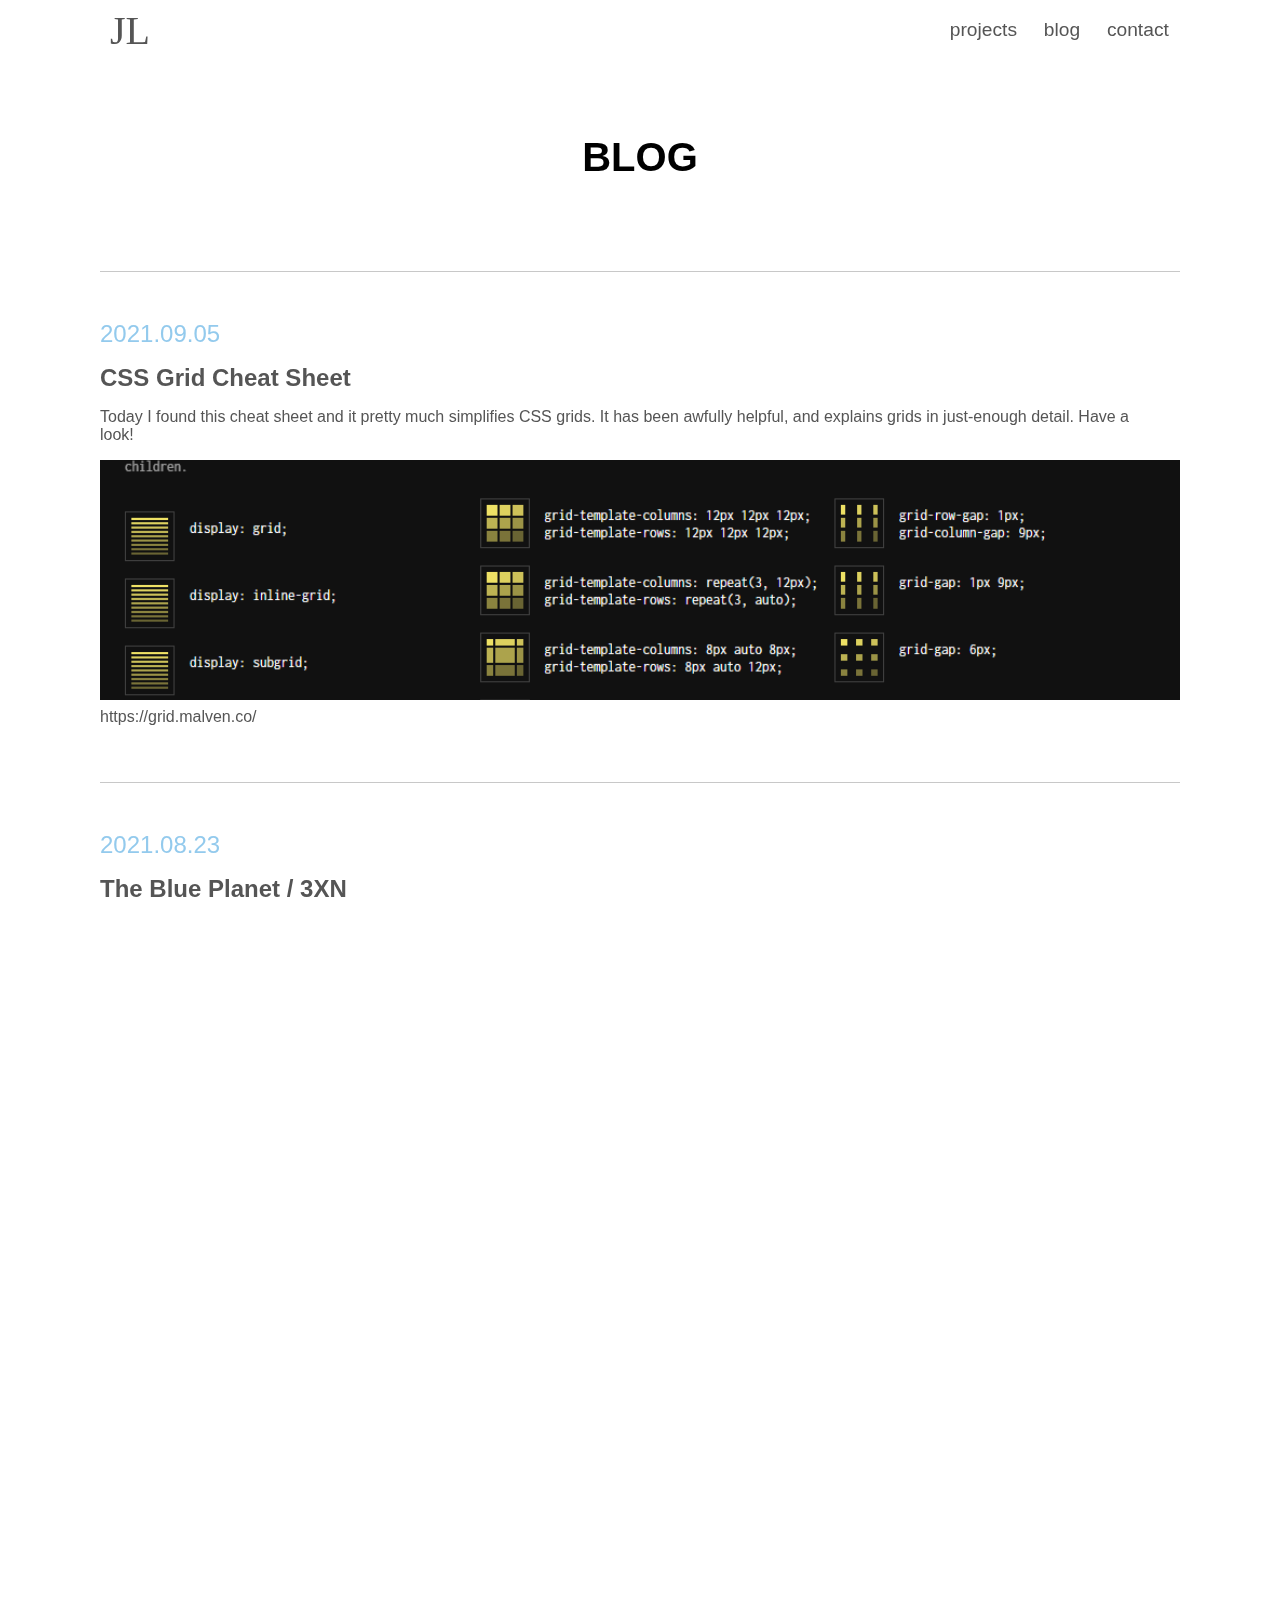
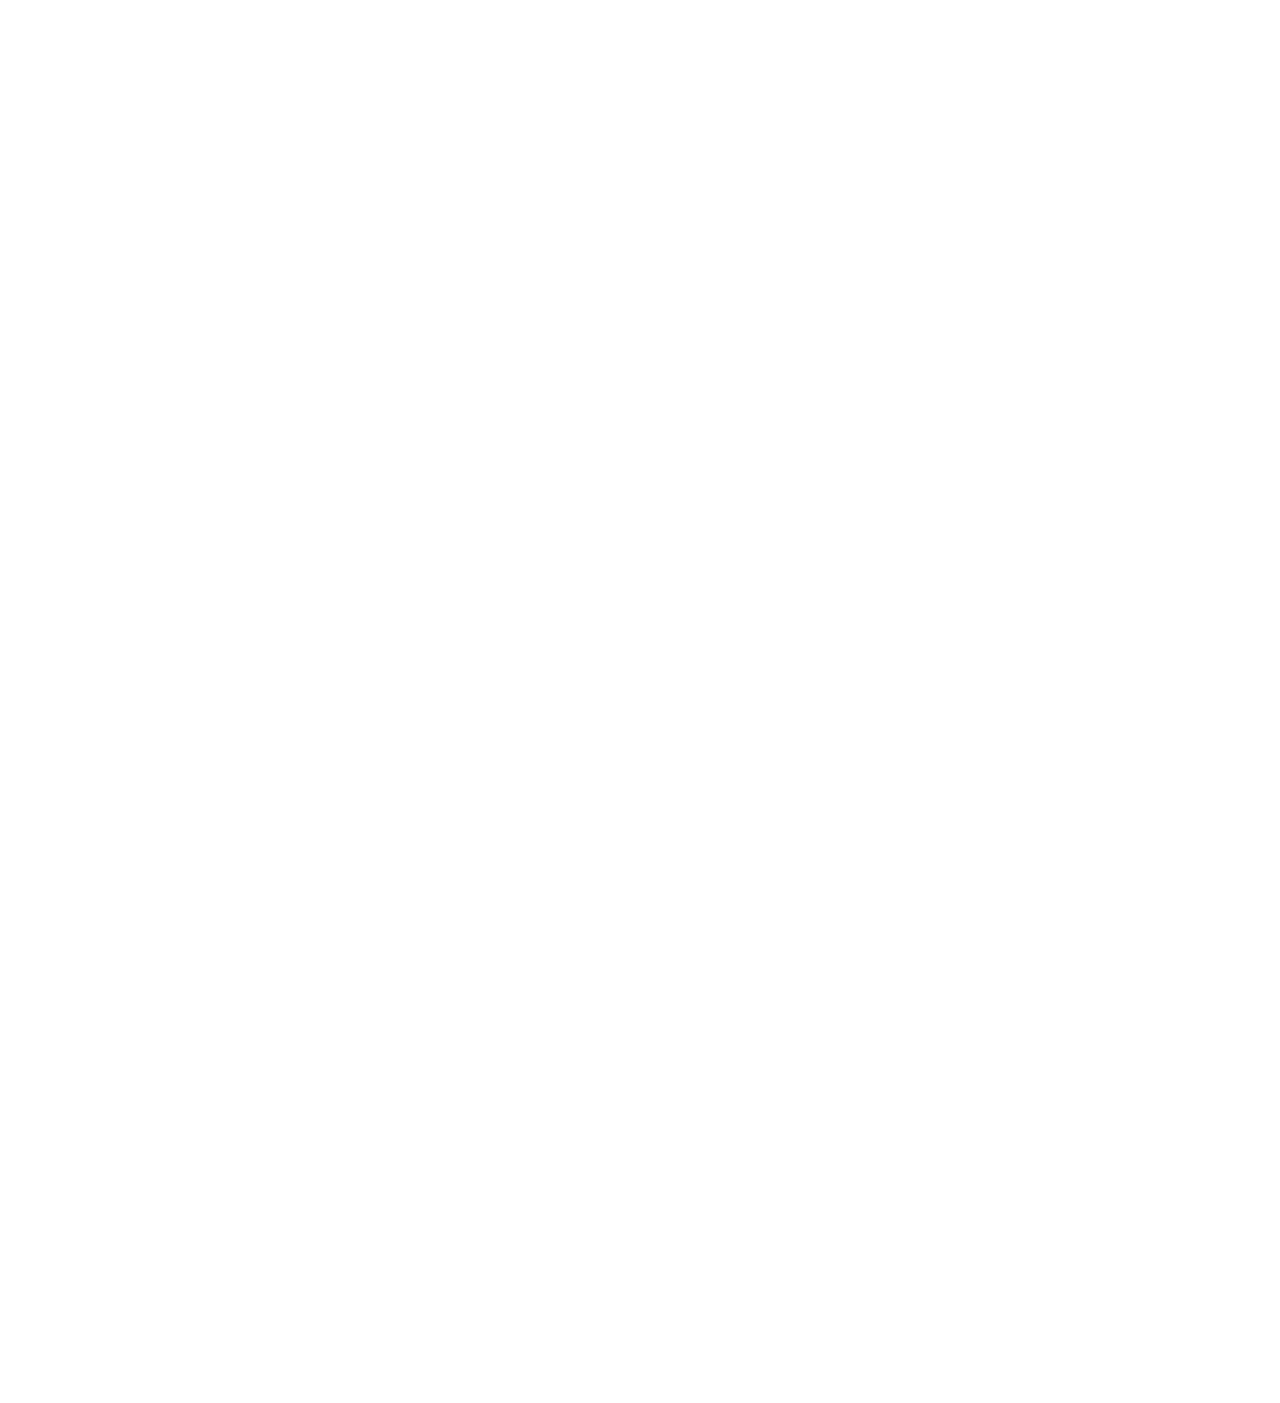
==== commit f829697c: "deployed to netlify" ====
--- a/pages/blog.html
+++ b/pages/blog.html
@@ -4,7 +4,7 @@
     <meta charset="UTF-8">
     <meta http-equiv="X-UA-Compatible" content="IE=edge">
     <meta name="viewport" content="width=device-width, initial-scale=1.0">
-    <link href="../css/styles.css" rel="stylesheet"  integrity="sha512-PxDcyIHbUgzX79KM5WY7dWVNtFksFKdQ91MG3UuWJVJw5TKHqGPdtmYKu9RFlrGKqqy6xmIIyjvueUuZd36HgQ==">
+    <link href="../css/styles.css" rel="stylesheet" integrity="sha512-bBCe5DR/7ZeH85VMb/fU0qVLSZACXSN13N2J6eED3jgdMPhTuZGV2tAnlAPo/aMYgZgLNeSuxxv6CEim7fU2Zg==">
     <link rel="preconnect" href="https://fonts.googleapis.com">
     <link rel="preconnect" href="https://fonts.gstatic.com" crossorigin>
     <link rel="stylesheet" href="https://fonts.googleapis.com/css2?family=Arsenal:ital,wght@0,400;0,700;1,400;1,700&family=Covered+By+Your+Grace&display=swap" integrity="sha256-GeSaXXVHpn8h6ySlrHHA7fEDRDfENLEQt34VG7M91MM=" crossorigin="anonymous">
--- a/css/styles.css
+++ b/css/styles.css
@@ -334,7 +334,8 @@
     height: 15rem;
     padding-bottom: 3rem;
     padding-top: 3rem;
-    border-top: 1px solid #c8c8c8; }
+    border-top: 1px solid #c8c8c8;
+    justify-content: space-between; }
     .projects-posts li time {
       font-size: 1.5rem;
       color: #93CAED;
@@ -342,7 +343,8 @@
     .projects-posts li div {
       display: flex;
       flex-direction: column;
-      justify-content: space-between; }
+      justify-content: space-between;
+      width: 100%; }
       .projects-posts li div h2 {
         font-size: 1.5rem;
         padding: 0 1rem 1rem 1rem;
@@ -393,10 +395,11 @@
     .projects-posts li img {
       float: right;
       min-width: 240px;
+      max-width: 240px;
       height: 240px;
       object-fit: cover; }
 
-/* Blog posts styling */
+/* Blog posts component styling */
 .blog-posts {
   padding-left: 0;
   border-bottom: 1px solid #c8c8c8; }
@@ -414,7 +417,8 @@
     .blog-posts li div {
       display: flex;
       flex-direction: column;
-      justify-content: space-between; }
+      justify-content: space-between;
+      width: 100%; }
       .blog-posts li div h2 {
         font-size: 1.5rem;
         padding: 0 1rem 1rem 1rem;
@@ -573,7 +577,10 @@
 
   .projects-posts li {
     flex-direction: column;
-    height: 32rem; }
+    height: 25rem;
+    justify-content: unset; }
+    .projects-posts li img {
+      max-width: 100%; }
     .projects-posts li div h2 {
       padding-left: 0;
       padding-top: 1rem; }
